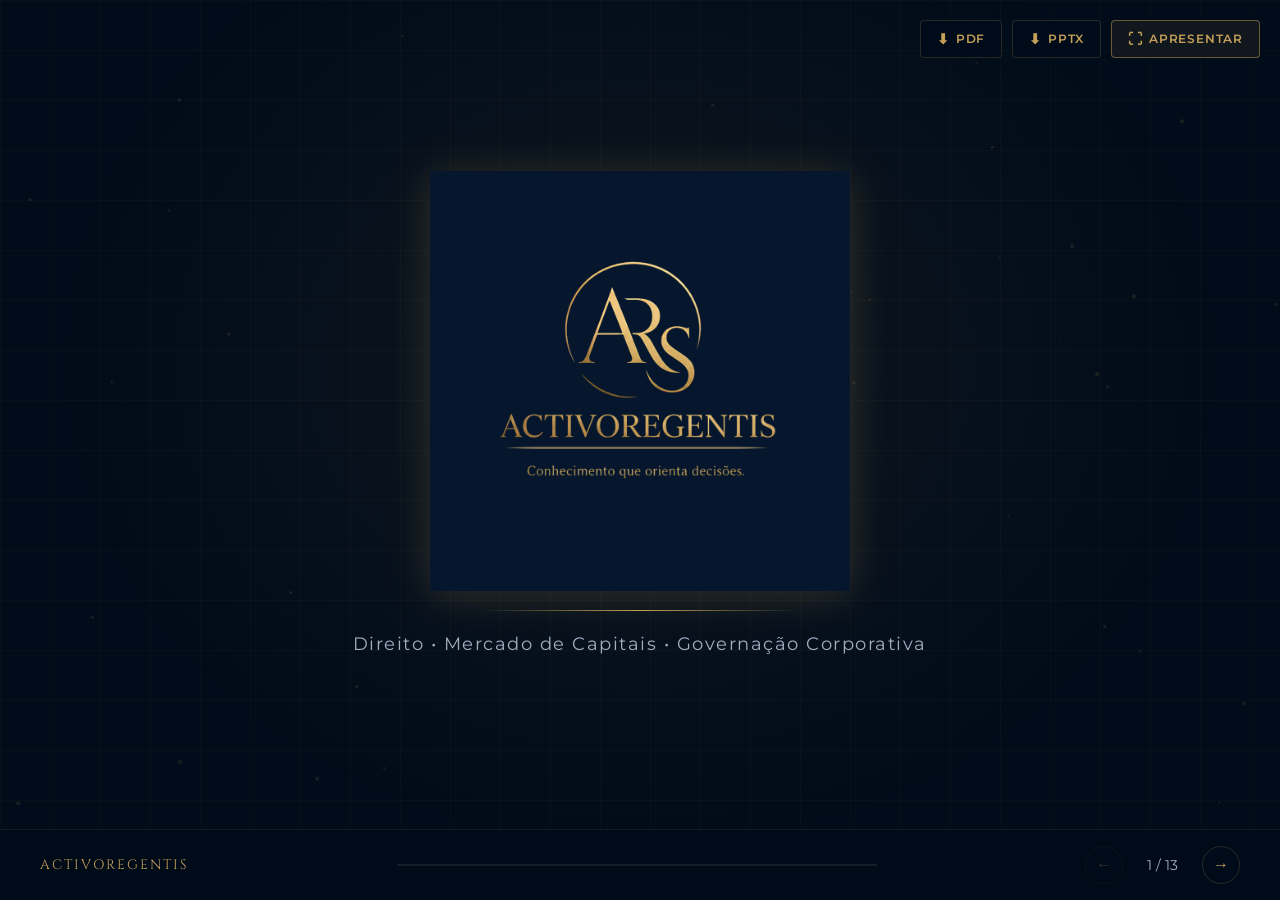
==== index.html @ 0b64f00a "Versao Premium Mobile-First" ====
<!DOCTYPE html>
<html lang="pt-PT">
<head>
    <meta charset="UTF-8">
    <meta name="viewport" content="width=device-width, initial-scale=1.0, maximum-scale=1.0">
    <meta name="description" content="ActivoRegentis - Conhecimento que Orienta Decisões. Apresentação institucional premium sobre Direito, Mercado de Capitais e Governação Corporativa.">
    <meta name="theme-color" content="#000c1a">
    <title>ActivoRegentis - Apresentação Executiva Premium</title>
    <link rel="stylesheet" href="styles.css">
    <script src="pptxgen.bundle.js"></script>
</head>
<body>

    <!-- Action Buttons Bar -->
    <div class="action-buttons-container" id="actionBar">
        <button class="btn-action" id="btnPDF" title="Descarregar PDF">
            <span class="btn-icon">⬇</span><span class="btn-label">PDF</span>
        </button>
        <button class="btn-action" id="btnPPTX" title="Descarregar PPTX">
            <span class="btn-icon">⬇</span><span class="btn-label">PPTX</span>
        </button>
        <button class="btn-action btn-primary" id="btnFullscreen" title="Apresentar em Ecrã Inteiro">
            <span class="btn-icon">⛶</span><span class="btn-label">Apresentar</span>
        </button>
    </div>

    <!-- Canvas Animated Background -->
    <canvas class="bg-canvas" id="bgCanvas"></canvas>
    <div class="bg-radial"></div>
    <div class="bg-grid"></div>

    <!-- Main Deck Container -->
    <div class="deck-container">

        <!-- ═══════════════════════════════════════ -->
        <!-- SLIDE 1: CAPA                           -->
        <!-- ═══════════════════════════════════════ -->
        <section class="slide slide-cover active" id="slide1" aria-label="Capa">
            <div class="cover-inner">
                <img src="logo.png" alt="ActivoRegentis — Logótipo oficial" class="brand-logo-img">
                <div class="cover-divider"></div>
                <p class="cover-tagline">Direito &bull; Mercado de Capitais &bull; Governação Corporativa</p>
            </div>
        </section>

        <!-- ═══════════════════════════════════════ -->
        <!-- SLIDE 2: A NOSSA ESSÊNCIA               -->
        <!-- ═══════════════════════════════════════ -->
        <section class="slide" id="slide2" aria-label="A Nossa Essência">
            <div class="slide-header">
                <h2 class="slide-title gold-gradient-text">A Nossa Essência</h2>
                <span class="slide-category">Institucional</span>
            </div>
            <div class="panel">
                <p class="panel-lead">
                    A <strong>ActivoRegentis</strong> é uma plataforma de produção e partilha de conhecimento especializada na interseção estratégica de três pilares fundamentais:
                </p>
                <div class="pilar-container">
                    <div class="card">
                        <div class="card-icon">⚖</div>
                        <h3>Direito</h3>
                        <p>O enquadramento legal que assegura a solidez e a legitimidade das operações.</p>
                    </div>
                    <div class="card">
                        <div class="card-icon">📈</div>
                        <h3>Mercado de Capitais</h3>
                        <p>O dinamismo financeiro, investimento e eficiência na alocação de recursos.</p>
                    </div>
                    <div class="card">
                        <div class="card-icon">🏛</div>
                        <h3>Governação Corporativa</h3>
                        <p>Os princípios éticos, a transparência e as melhores práticas de liderança.</p>
                    </div>
                </div>
                <p class="panel-footnote">
                    Produzimos conteúdos que ajudam profissionais e instituições a tomar decisões mais informadas, estratégicas e sustentáveis.
                </p>
            </div>
        </section>

        <!-- ═══════════════════════════════════════ -->
        <!-- SLIDE 3: O SIGNIFICADO DO NOME          -->
        <!-- ═══════════════════════════════════════ -->
        <section class="slide" id="slide3" aria-label="Significado do Nome">
            <div class="slide-header">
                <h2 class="slide-title gold-gradient-text">O Significado do Nome</h2>
                <span class="slide-category">Identidade</span>
            </div>
            <div class="panel">
                <div class="meaning-container">
                    <div class="meaning-col">
                        <h3>ACTIVO</h3>
                        <ul>
                            <li>Ativos e Investimentos</li>
                            <li>Capital produtivo</li>
                            <li>Participação ativa no mercado</li>
                            <li>Dinamismo dos mercados financeiros</li>
                        </ul>
                    </div>
                    <div class="meaning-sep">
                        <span class="meaning-plus">&amp;</span>
                    </div>
                    <div class="meaning-col">
                        <h3>REGENTIS</h3>
                        <p class="meaning-latin">Do latim &ldquo;Regens&rdquo;</p>
                        <ul>
                            <li>Orientar com rigor</li>
                            <li>Estruturar o futuro</li>
                            <li>Dar direção clara</li>
                            <li>Liderar com princípios</li>
                        </ul>
                    </div>
                </div>
                <blockquote class="meaning-footer">
                    &ldquo;ActivoRegentis representa a união perfeita entre a realidade dos mercados e a orientação estratégica baseada no conhecimento.&rdquo;
                </blockquote>
            </div>
        </section>

        <!-- ═══════════════════════════════════════ -->
        <!-- SLIDE 4: A NOSSA MISSÃO                 -->
        <!-- ═══════════════════════════════════════ -->
        <section class="slide" id="slide4" aria-label="A Nossa Missão">
            <div class="slide-header">
                <h2 class="slide-title gold-gradient-text">A Nossa Missão</h2>
                <span class="slide-category">Propósito</span>
            </div>
            <div class="panel panel-centered">
                <div class="highlight-quote">
                    &ldquo;Promover uma cultura de <span class="highlight-quote-span">rigor</span>, <span class="highlight-quote-span">integridade</span> e <span class="highlight-quote-span">excelência</span> na interseção entre o direito, o mercado de capitais e a governação corporativa, através da produção e partilha de conhecimento técnico que gera valor real para profissionais, instituições e para o sistema financeiro.&rdquo;
                </div>
            </div>
        </section>

        <!-- ═══════════════════════════════════════ -->
        <!-- SLIDE 5: A NOSSA VISÃO                  -->
        <!-- ═══════════════════════════════════════ -->
        <section class="slide" id="slide5" aria-label="A Nossa Visão">
            <div class="slide-header">
                <h2 class="slide-title gold-gradient-text">A Nossa Visão</h2>
                <span class="slide-category">Futuro</span>
            </div>
            <div class="panel">
                <p class="panel-lead">
                    Ser uma plataforma de referência, contribuindo ativamente para:
                </p>
                <div class="vision-grid">
                    <div class="vision-card">
                        <h3>Melhor qualidade das decisões</h3>
                        <p>Informação estruturada e análises profundas para mitigar riscos corporativos.</p>
                    </div>
                    <div class="vision-card">
                        <h3>Evolução regulatória</h3>
                        <p>Contribuir para o debate público e técnico sobre novas normas jurídicas e financeiras.</p>
                    </div>
                    <div class="vision-card">
                        <h3>Melhores práticas institucionais</h3>
                        <p>Elevar o nível ético e operacional da governação nos conselhos de administração.</p>
                    </div>
                    <div class="vision-card">
                        <h3>Fortalecimento do sistema financeiro</h3>
                        <p>Fomentar um ecossistema mais transparente, eficiente e atrativo para os investidores.</p>
                    </div>
                </div>
            </div>
        </section>

        <!-- ═══════════════════════════════════════ -->
        <!-- SLIDE 6: OS NOSSOS VALORES              -->
        <!-- ═══════════════════════════════════════ -->
        <section class="slide" id="slide6" aria-label="Os Nossos Valores">
            <div class="slide-header">
                <h2 class="slide-title gold-gradient-text">Os Nossos Valores</h2>
                <span class="slide-category">Princípios</span>
            </div>
            <div class="values-grid">
                <div class="value-item">
                    <div class="value-icon">§</div>
                    <h3>Rigor</h3>
                    <p>Profundidade técnica, base legal sólida e precisão conceptual em cada publicação.</p>
                </div>
                <div class="value-item">
                    <div class="value-icon">✔</div>
                    <h3>Integridade</h3>
                    <p>Transparência total, independência intelectual e compromisso ético inabalável.</p>
                </div>
                <div class="value-item">
                    <div class="value-icon">★</div>
                    <h3>Excelência</h3>
                    <p>Melhoria contínua, qualidade profissional de topo e referência técnica.</p>
                </div>
                <div class="value-item">
                    <div class="value-icon">➤</div>
                    <h3>Impacto</h3>
                    <p>Influenciar decisões estratégicas, melhorar práticas e fortalecer instituições.</p>
                </div>
            </div>
        </section>

        <!-- ═══════════════════════════════════════ -->
        <!-- SLIDE 7: ÁREAS DE ACTUAÇÃO              -->
        <!-- ═══════════════════════════════════════ -->
        <section class="slide" id="slide7" aria-label="Áreas de Actuação">
            <div class="slide-header">
                <h2 class="slide-title gold-gradient-text">Áreas de Actuação</h2>
                <span class="slide-category">Foco</span>
            </div>
            <div class="panel">
                <div class="list-grid">
                    <div class="list-item">Direito</div>
                    <div class="list-item">Mercado de Capitais</div>
                    <div class="list-item">Governação Corporativa</div>
                    <div class="list-item">Compliance</div>
                    <div class="list-item">Regulação Financeira</div>
                    <div class="list-item">Gestão de Risco</div>
                    <div class="list-item">Sustentabilidade Institucional</div>
                    <div class="list-item">Tomada de Decisão Estratégica</div>
                </div>
            </div>
        </section>

        <!-- ═══════════════════════════════════════ -->
        <!-- SLIDE 8: O QUE PRODUZIMOS               -->
        <!-- ═══════════════════════════════════════ -->
        <section class="slide" id="slide8" aria-label="O Que Produzimos">
            <div class="slide-header">
                <h2 class="slide-title gold-gradient-text">O Que Produzimos</h2>
                <span class="slide-category">Conteúdos</span>
            </div>
            <div class="panel">
                <div class="list-grid">
                    <div class="list-item">Artigos Técnicos</div>
                    <div class="list-item">Análises Jurídicas</div>
                    <div class="list-item">Insights de Mercado</div>
                    <div class="list-item">Conteúdo Educativo</div>
                    <div class="list-item">Opiniões Especializadas</div>
                    <div class="list-item">Comentários Regulatórios</div>
                    <div class="list-item">Tendências de Governação</div>
                    <div class="list-item">Estudos e Reflexões</div>
                </div>
            </div>
        </section>

        <!-- ═══════════════════════════════════════ -->
        <!-- SLIDE 9: PRESENÇA DIGITAL               -->
        <!-- ═══════════════════════════════════════ -->
        <section class="slide" id="slide9" aria-label="Presença Digital">
            <div class="slide-header">
                <h2 class="slide-title gold-gradient-text">Presença Digital</h2>
                <span class="slide-category">Canais</span>
            </div>
            <div class="panel">
                <p class="panel-lead">A ActivoRegentis posiciona-se como uma plataforma digital de referência no ecossistema lusófono.</p>
                <div class="channels-container">
                    <a href="https://www.facebook.com" target="_blank" rel="noopener" class="channel-card">
                        <span class="channel-icon">📣</span>
                        <span class="channel-name">Facebook</span>
                    </a>
                    <a href="https://www.instagram.com" target="_blank" rel="noopener" class="channel-card">
                        <span class="channel-icon">📷</span>
                        <span class="channel-name">Instagram</span>
                    </a>
                    <a href="https://www.linkedin.com" target="_blank" rel="noopener" class="channel-card">
                        <span class="channel-icon">💼</span>
                        <span class="channel-name">LinkedIn</span>
                    </a>
                </div>
                <div class="digital-footer">
                    Website Oficial: <a href="http://www.activoregentis.com" target="_blank" rel="noopener" class="link-gold">www.activoregentis.com</a>
                </div>
            </div>
        </section>

        <!-- ═══════════════════════════════════════ -->
        <!-- SLIDE 10: PÚBLICO-ALVO                  -->
        <!-- ═══════════════════════════════════════ -->
        <section class="slide" id="slide10" aria-label="Público-Alvo">
            <div class="slide-header">
                <h2 class="slide-title gold-gradient-text">Público-Alvo</h2>
                <span class="slide-category">Destinatários</span>
            </div>
            <div class="panel">
                <p class="panel-lead">Levamos conhecimento especializado para moldar o futuro profissional e institucional:</p>
                <div class="target-grid">
                    <div class="target-card">Profissionais do Direito</div>
                    <div class="target-card">Administradores</div>
                    <div class="target-card">Conselheiros de Administração</div>
                    <div class="target-card">Investidores</div>
                    <div class="target-card">Reguladores</div>
                    <div class="target-card">Instituições Financeiras</div>
                    <div class="target-card">Empresas</div>
                    <div class="target-card">Académicos</div>
                    <div class="target-card">Estudantes</div>
                    <div class="target-card">Mercado de Capitais</div>
                </div>
            </div>
        </section>

        <!-- ═══════════════════════════════════════ -->
        <!-- SLIDE 11: O NOSSO DIFERENCIAL           -->
        <!-- ═══════════════════════════════════════ -->
        <section class="slide" id="slide11" aria-label="O Nosso Diferencial">
            <div class="slide-header">
                <h2 class="slide-title gold-gradient-text">O Nosso Diferencial</h2>
                <span class="slide-category">Valor</span>
            </div>
            <div class="panel panel-centered">
                <p class="diferencial-intro">A ActivoRegentis não comunica apenas informação.</p>
                <div class="diferencial-statements">
                    <p>Transformamos <span class="gold-gradient-text">Conhecimento</span> em Orientação.</p>
                    <p>Análise em <span class="gold-gradient-text">Decisão</span>.</p>
                    <p>Experiência em <span class="gold-gradient-text">Valor</span>.</p>
                </div>
            </div>
        </section>

        <!-- ═══════════════════════════════════════ -->
        <!-- SLIDE 12: A ASSINATURA DO PROJECTO      -->
        <!-- ═══════════════════════════════════════ -->
        <section class="slide" id="slide12" aria-label="A Assinatura do Projecto">
            <div class="slide-header">
                <h2 class="slide-title gold-gradient-text">A Assinatura do Projecto</h2>
                <span class="slide-category">Visão</span>
            </div>
            <div class="panel">
                <div class="sig-container">
                    <div class="sig-text">
                        <p><strong>ActivoRegentis é mais do que uma marca corporativa.</strong></p>
                        <p>É a materialização de uma visão estratégica robusta, construída ao longo de décadas de experiência de excelência nos mercados e no meio jurídico.</p>
                        <p>Representa o ponto de fusão ideal onde o conhecimento e a responsabilidade criam impacto sustentável no mercado moderno.</p>
                    </div>
                    <div class="sig-keywords">
                        <div class="sig-keyword">Mercado</div>
                        <div class="sig-keyword">Direito</div>
                        <div class="sig-keyword">Governação</div>
                        <div class="sig-keyword">Conhecimento</div>
                        <div class="sig-keyword">Responsabilidade</div>
                        <div class="sig-keyword">Impacto</div>
                    </div>
                </div>
            </div>
        </section>

        <!-- ═══════════════════════════════════════ -->
        <!-- SLIDE 13: ENCERRAMENTO                  -->
        <!-- ═══════════════════════════════════════ -->
        <section class="slide slide-cover" id="slide13" aria-label="Encerramento">
            <div class="cover-inner">
                <img src="logo.png" alt="ActivoRegentis — Logótipo oficial" class="brand-logo-img">
                <div class="cover-divider"></div>
                <p class="cover-tagline" style="max-width: 520px;">
                    Contribuindo para decisões mais sólidas, instituições mais fortes e mercados mais sustentáveis.
                </p>
                <div class="cover-links">
                    <a href="http://www.activoregentis.com" target="_blank" rel="noopener" class="link-gold">www.activoregentis.com</a>
                    <span class="cover-sep">|</span>
                    <span>LinkedIn</span>
                    <span class="cover-sep">|</span>
                    <span>Facebook</span>
                    <span class="cover-sep">|</span>
                    <span>Instagram</span>
                </div>
            </div>
        </section>

    </div><!-- /.deck-container -->

    <!-- Navigation Footer -->
    <footer class="nav-footer">
        <div class="brand-mini">ACTIVOREGENTIS</div>
        <div class="progress-bar-container">
            <div class="progress-bar" id="progressBar"></div>
        </div>
        <div class="controls">
            <button class="btn-nav" id="prevBtn" aria-label="Slide anterior">&larr;</button>
            <span class="slide-counter"><span id="currentSlideNum">1</span> / <span id="totalSlidesNum">13</span></span>
            <button class="btn-nav" id="nextBtn" aria-label="Próximo slide">&rarr;</button>
        </div>
    </footer>

    <script src="app.js"></script>
</body>
</html>
---- styles.css ----
/* ============================================
   ACTIVOREGENTIS — Presentation Stylesheet
   Corporate Premium | Mobile-First Design
   ============================================ */

@import url('https://fonts.googleapis.com/css2?family=Cinzel:wght@400;500;700&family=Montserrat:wght@300;400;500;600&family=Playfair+Display:ital,wght@0,400;0,600;1,400&display=swap');

/* ── Custom Properties ─────────────────────── */
:root {
    --bg-primary:   #000c1a;
    --bg-secondary: #001229;
    --bg-card:      rgba(0, 28, 61, 0.45);

    --gold-light: #f3e5ab;
    --gold:       #c5a059;
    --gold-dark:  #aa7c11;

    --text-primary:   #ffffff;
    --text-secondary: #a0aec0;
    --text-muted:     #64748b;

    --border: rgba(197, 160, 89, 0.2);

    --font-serif: 'Cinzel', 'Playfair Display', serif;
    --font-sans:  'Montserrat', sans-serif;

    --slide-transition: 0.75s;
    --radius: 8px;
}

/* ── Reset ─────────────────────────────────── */
*, *::before, *::after {
    box-sizing: border-box;
    margin: 0;
    padding: 0;
}

html { scroll-behavior: smooth; }

body {
    background-color: var(--bg-primary);
    color: var(--text-primary);
    font-family: var(--font-sans);
    overflow: hidden;
    height: 100dvh;
    width: 100vw;
    display: flex;
    flex-direction: column;
    -webkit-font-smoothing: antialiased;
    user-select: none;
}

h1, h2, h3 { font-family: var(--font-serif); font-weight: 500; }

/* ── Background Layers ─────────────────────── */
.bg-canvas {
    position: fixed;
    inset: 0;
    z-index: 0;
    pointer-events: none;
    opacity: 0.35;
}

.bg-radial {
    position: fixed;
    inset: 0;
    background: radial-gradient(ellipse at 50% 40%, rgba(197,160,89,.08) 0%, transparent 65%);
    z-index: 1;
    pointer-events: none;
}

.bg-grid {
    position: fixed;
    inset: 0;
    background-image:
        linear-gradient(rgba(197,160,89,.03) 1px, transparent 1px),
        linear-gradient(90deg, rgba(197,160,89,.03) 1px, transparent 1px);
    background-size: 50px 50px;
    z-index: 0;
    pointer-events: none;
}

/* ── Action Buttons ────────────────────────── */
.action-buttons-container {
    position: fixed;
    top: 1.25rem;
    right: 1.25rem;
    display: flex;
    gap: 0.6rem;
    z-index: 1000;
}

.btn-action {
    display: flex;
    align-items: center;
    gap: 0.4rem;
    background: rgba(0, 12, 26, 0.88);
    border: 1px solid var(--border);
    color: var(--gold);
    padding: 0.55rem 1rem;
    border-radius: 4px;
    cursor: pointer;
    font-size: 0.78rem;
    font-family: var(--font-sans);
    font-weight: 600;
    letter-spacing: 0.8px;
    text-transform: uppercase;
    backdrop-filter: blur(8px);
    transition: all 0.3s ease;
    white-space: nowrap;
}

.btn-action:hover {
    background: var(--gold);
    color: var(--bg-primary);
    border-color: var(--gold);
    transform: translateY(-2px);
    box-shadow: 0 4px 12px rgba(197,160,89,.25);
}

.btn-action.btn-primary {
    border-color: rgba(197,160,89,.5);
    background: rgba(197,160,89,.08);
}

.btn-icon { font-style: normal; font-size: 0.9rem; }
.btn-label { font-size: 0.75rem; }

/* ── Deck Container ────────────────────────── */
.deck-container {
    position: relative;
    flex: 1;
    display: flex;
    justify-content: center;
    align-items: center;
    z-index: 10;
    overflow: hidden;
}

/* ── Slides ────────────────────────────────── */
.slide {
    position: absolute;
    width: 88%;
    max-width: 1160px;
    height: 80%;
    display: flex;
    flex-direction: column;
    justify-content: flex-start;
    overflow-y: auto;
    overflow-x: hidden;
    padding: 1.5rem 0.25rem;

    opacity: 0;
    visibility: hidden;
    transform: scale(0.96) translateY(18px);
    transition:
        opacity       var(--slide-transition) cubic-bezier(0.25, 1, 0.5, 1),
        transform     var(--slide-transition) cubic-bezier(0.25, 1, 0.5, 1),
        visibility    var(--slide-transition);
    z-index: 1;

    scrollbar-width: thin;
    scrollbar-color: rgba(197,160,89,.25) transparent;
}

.slide::-webkit-scrollbar { width: 3px; }
.slide::-webkit-scrollbar-thumb { background: rgba(197,160,89,.3); border-radius: 2px; }

.slide.active {
    opacity: 1;
    visibility: visible;
    transform: scale(1) translateY(0);
    z-index: 2;
}

.slide.prev {
    transform: scale(0.96) translateY(-18px);
    opacity: 0;
}

/* Cover slides */
.slide.slide-cover {
    justify-content: center;
    align-items: center;
    overflow: hidden;
}

/* ── Gold Gradient Text ────────────────────── */
.gold-gradient-text {
    background: linear-gradient(135deg, var(--gold-light) 0%, var(--gold) 50%, var(--gold-dark) 100%);
    -webkit-background-clip: text;
    -webkit-text-fill-color: transparent;
    background-clip: text;
    display: inline-block;
}

.link-gold {
    color: var(--gold-light);
    text-decoration: none;
    font-weight: 600;
    transition: color 0.3s;
}
.link-gold:hover { color: var(--gold); }

/* ── Cover Slide ───────────────────────────── */
.cover-inner {
    display: flex;
    flex-direction: column;
    align-items: center;
    text-align: center;
    gap: 1.2rem;
    padding: 1rem;
}

.brand-logo-img {
    max-width: clamp(220px, 40vw, 420px);
    height: auto;
    filter: drop-shadow(0 4px 20px rgba(197,160,89,.22));
    animation: logoGlow 5s ease-in-out infinite alternate;
}

@keyframes logoGlow {
    from { filter: drop-shadow(0 4px 14px rgba(197,160,89,.18)); }
    to   { filter: drop-shadow(0 4px 32px rgba(197,160,89,.48)); }
}

.cover-divider {
    width: clamp(180px, 35vw, 320px);
    height: 1px;
    background: radial-gradient(circle, var(--gold) 0%, transparent 100%);
}

.cover-tagline {
    font-size: clamp(0.85rem, 2vw, 1.1rem);
    letter-spacing: 1.5px;
    color: var(--text-secondary);
    font-family: var(--font-sans);
    max-width: 600px;
    line-height: 1.6;
}

.cover-links {
    display: flex;
    flex-wrap: wrap;
    justify-content: center;
    gap: 0.5rem;
    font-size: 0.88rem;
    color: var(--text-muted);
    margin-top: 0.5rem;
}

.cover-sep { color: var(--border); }

/* ── Slide Header ──────────────────────────── */
.slide-header {
    display: flex;
    justify-content: space-between;
    align-items: flex-end;
    border-bottom: 1px solid var(--border);
    padding-bottom: 0.75rem;
    margin-bottom: 1.8rem;
    flex-shrink: 0;
}

.slide-title {
    font-size: clamp(1.5rem, 3.5vw, 2.2rem);
    letter-spacing: 2px;
    line-height: 1.2;
}

.slide-category {
    font-size: 0.75rem;
    text-transform: uppercase;
    letter-spacing: 2px;
    color: var(--gold);
    font-weight: 600;
    white-space: nowrap;
    margin-left: 1rem;
}

/* ── Glassmorphism Panel ───────────────────── */
.panel {
    background: var(--bg-card);
    border: 1px solid var(--border);
    border-radius: var(--radius);
    padding: clamp(1.5rem, 3vw, 2.8rem);
    backdrop-filter: blur(12px);
    box-shadow: 0 16px 40px rgba(0,0,0,.45);
    position: relative;
    overflow: hidden;
}

.panel-centered {
    display: flex;
    flex-direction: column;
    align-items: center;
    justify-content: center;
    min-height: 280px;
    text-align: center;
}

.panel::before {
    content: '';
    position: absolute;
    inset: 0;
    background: linear-gradient(135deg, rgba(197,160,89,.04) 0%, transparent 60%);
    pointer-events: none;
}

.panel-lead {
    font-size: clamp(1rem, 2.2vw, 1.2rem);
    line-height: 1.75;
    text-align: center;
    color: var(--text-primary);
    margin-bottom: 1.8rem;
}

.panel-footnote {
    font-size: clamp(0.9rem, 1.8vw, 1.05rem);
    text-align: center;
    margin-top: 1.8rem;
    color: var(--text-secondary);
    font-style: italic;
}

/* ── Pilar Cards (Slide 2) ─────────────────── */
.pilar-container {
    display: grid;
    grid-template-columns: repeat(auto-fit, minmax(240px, 1fr));
    gap: 1.4rem;
}

.card {
    background: rgba(0, 18, 41, 0.65);
    border: 1px solid var(--border);
    border-radius: 6px;
    padding: 2rem 1.5rem;
    text-align: center;
    transition: all 0.45s ease;
    opacity: 0;
    transform: translateY(28px);
}

.slide.active .card              { opacity: 1; transform: translateY(0); }
.slide.active .card:nth-child(1) { transition-delay: 0.15s; }
.slide.active .card:nth-child(2) { transition-delay: 0.30s; }
.slide.active .card:nth-child(3) { transition-delay: 0.45s; }
.slide.active .card:nth-child(4) { transition-delay: 0.60s; }

.card:hover {
    transform: translateY(-5px) !important;
    box-shadow: 0 12px 24px rgba(197,160,89,.14);
    border-color: var(--gold);
}

.card-icon {
    font-size: 2rem;
    margin-bottom: 1rem;
    display: block;
}

.card h3 {
    font-size: clamp(1.1rem, 2vw, 1.4rem);
    margin-bottom: 0.8rem;
    color: var(--gold-light);
}

.card p {
    color: var(--text-secondary);
    font-size: 0.93rem;
    line-height: 1.6;
}

/* ── Vision Grid (Slide 5) ─────────────────── */
.vision-grid {
    display: grid;
    grid-template-columns: repeat(auto-fit, minmax(240px, 1fr));
    gap: 1.2rem;
    margin-top: 1rem;
}

.vision-card {
    background: rgba(0, 18, 41, 0.55);
    border: 1px solid var(--border);
    border-left: 3px solid var(--gold);
    border-radius: 0 6px 6px 0;
    padding: 1.4rem 1.2rem;
    transition: all 0.35s ease;
}

.vision-card:hover {
    background: rgba(197,160,89,.07);
    transform: translateX(4px);
}

.vision-card h3 {
    font-size: clamp(0.95rem, 1.8vw, 1.1rem);
    color: var(--gold);
    margin-bottom: 0.6rem;
}

.vision-card p {
    font-size: 0.9rem;
    color: var(--text-secondary);
    line-height: 1.55;
}

/* ── Values Grid (Slide 6) ─────────────────── */
.values-grid {
    display: grid;
    grid-template-columns: repeat(auto-fit, minmax(200px, 1fr));
    gap: 1.4rem;
    /* No panel wrapper — add the styling here */
    background: var(--bg-card);
    border: 1px solid var(--border);
    border-radius: var(--radius);
    padding: clamp(1.5rem, 3vw, 2.5rem);
    backdrop-filter: blur(12px);
}

.value-item {
    background: rgba(0, 18, 41, 0.6);
    border: 1px solid var(--border);
    border-radius: 6px;
    padding: 1.8rem 1.2rem;
    text-align: center;
    transition: transform 0.4s ease, border-color 0.4s ease, box-shadow 0.4s ease;
}

.value-item:hover {
    border-color: var(--gold);
    transform: translateY(-5px);
    box-shadow: 0 10px 22px rgba(197,160,89,.12);
}

.value-icon {
    font-size: 2.2rem;
    color: var(--gold);
    margin-bottom: 1.2rem;
    display: block;
}

.value-item h3 {
    color: var(--gold-light);
    margin-bottom: 0.75rem;
    font-size: clamp(1.1rem, 2vw, 1.3rem);
    letter-spacing: 1px;
}

.value-item p {
    font-size: 0.88rem;
    color: var(--text-secondary);
    line-height: 1.55;
}

/* ── List Grid (Slides 7 & 8) ──────────────── */
.list-grid {
    display: grid;
    grid-template-columns: repeat(auto-fit, minmax(190px, 1fr));
    gap: 1rem;
}

.list-item {
    background: rgba(0, 18, 41, 0.5);
    border-left: 3px solid var(--gold);
    padding: 1.1rem 1.2rem;
    font-size: clamp(0.88rem, 1.8vw, 1rem);
    font-weight: 500;
    color: var(--text-primary);
    border-radius: 0 6px 6px 0;
    transition: all 0.3s ease;
}

.list-item:hover {
    background: rgba(197,160,89,.1);
    transform: translateX(5px);
}

/* ── Digital Channels (Slide 9) ────────────── */
.channels-container {
    display: flex;
    justify-content: center;
    flex-wrap: wrap;
    gap: 1.5rem;
    margin: 1.5rem 0;
}

.channel-card {
    display: flex;
    flex-direction: column;
    align-items: center;
    text-decoration: none;
    color: var(--text-primary);
    padding: 1.8rem 2rem;
    background: rgba(0, 18, 41, 0.55);
    border: 1px solid var(--border);
    border-radius: var(--radius);
    min-width: 140px;
    transition: all 0.38s ease;
}

.channel-card:hover {
    border-color: var(--gold);
    transform: translateY(-8px);
    box-shadow: 0 12px 24px rgba(197,160,89,.12);
}

.channel-icon {
    font-size: 2.6rem;
    margin-bottom: 0.9rem;
    display: block;
}

.channel-name {
    font-weight: 600;
    letter-spacing: 1px;
    font-size: 0.9rem;
    color: var(--gold-light);
}

.digital-footer {
    text-align: center;
    margin-top: 1.8rem;
    font-size: 1rem;
    color: var(--text-secondary);
}

/* ── Target Grid (Slide 10) ────────────────── */
.target-grid {
    display: grid;
    grid-template-columns: repeat(auto-fit, minmax(155px, 1fr));
    gap: 1rem;
    margin-top: 1rem;
}

.target-card {
    background: rgba(0, 18, 41, 0.5);
    border: 1px solid var(--border);
    padding: 1.1rem 0.8rem;
    text-align: center;
    font-weight: 500;
    border-radius: 6px;
    font-size: clamp(0.8rem, 1.8vw, 0.95rem);
    display: flex;
    align-items: center;
    justify-content: center;
    min-height: 70px;
    transition: all 0.3s ease;
    line-height: 1.3;
}

.target-card:hover {
    background: rgba(197,160,89,.08);
    border-color: var(--gold);
    transform: scale(1.03);
}

/* ── Diferencial (Slide 11) ────────────────── */
.diferencial-intro {
    font-size: clamp(1rem, 2.5vw, 1.4rem);
    color: var(--text-secondary);
    margin-bottom: 2rem;
}

.diferencial-statements {
    display: flex;
    flex-direction: column;
    gap: 1rem;
}

.diferencial-statements p {
    font-family: var(--font-serif);
    font-size: clamp(1.3rem, 3.5vw, 2.4rem);
    font-weight: 500;
    color: #fff;
    line-height: 1.3;
}

/* ── Meaning Columns (Slide 3) ─────────────── */
.meaning-container {
    display: grid;
    grid-template-columns: 1fr auto 1fr;
    align-items: center;
    gap: 1.5rem;
}

.meaning-col {
    padding: 1.8rem;
    background: rgba(0, 18, 41, 0.45);
    border: 1px solid var(--border);
    border-radius: 6px;
    height: 100%;
}

.meaning-col h3 {
    font-size: clamp(1.4rem, 2.5vw, 2rem);
    color: var(--gold-light);
    margin-bottom: 1.2rem;
    border-bottom: 1px solid var(--border);
    padding-bottom: 0.5rem;
}

.meaning-latin {
    font-size: 0.8rem;
    color: var(--gold);
    text-transform: uppercase;
    letter-spacing: 1px;
    font-family: var(--font-serif);
    margin-bottom: 0.8rem;
}

.meaning-col ul { list-style: none; }

.meaning-col ul li {
    margin-bottom: 0.8rem;
    font-size: 0.95rem;
    color: var(--text-secondary);
    padding-left: 1.4rem;
    position: relative;
    line-height: 1.5;
}

.meaning-col ul li::before {
    content: '•';
    color: var(--gold);
    position: absolute;
    left: 0;
    font-size: 1.1rem;
}

.meaning-sep {
    display: flex;
    align-items: center;
    justify-content: center;
}

.meaning-plus {
    font-family: var(--font-serif);
    font-size: 2.5rem;
    color: var(--gold);
    line-height: 1;
}

.meaning-footer {
    text-align: center;
    margin-top: 1.8rem;
    font-size: clamp(0.88rem, 1.8vw, 1.1rem);
    font-style: italic;
    color: var(--text-primary);
    border: none;
    padding: 0;
}

/* ── Highlight Quote (Slides 4) ────────────── */
.highlight-quote {
    font-family: var(--font-serif);
    font-size: clamp(1.1rem, 2.8vw, 2rem);
    line-height: 1.65;
    text-align: center;
    color: #ffffff;
    max-width: 920px;
    font-weight: 300;
}

.highlight-quote-span {
    color: var(--gold-light);
    border-bottom: 1px solid rgba(197,160,89,.4);
    padding-bottom: 2px;
}

/* ── Signature Slide (Slide 12) ────────────── */
.sig-container {
    display: grid;
    grid-template-columns: 1.2fr 1fr;
    gap: 2.5rem;
    align-items: center;
}

.sig-text {
    font-size: clamp(0.95rem, 2vw, 1.1rem);
    line-height: 1.8;
    color: var(--text-secondary);
}

.sig-text p { margin-bottom: 1.2rem; }
.sig-text strong { color: var(--text-primary); }

.sig-keywords {
    display: grid;
    grid-template-columns: repeat(2, 1fr);
    gap: 0.9rem;
}

.sig-keyword {
    background: rgba(197,160,89,.05);
    border: 1px dashed var(--border);
    padding: 0.9rem;
    border-radius: 4px;
    text-align: center;
    font-family: var(--font-serif);
    color: var(--gold-light);
    font-size: clamp(0.9rem, 1.8vw, 1.05rem);
    transition: background 0.3s, border-color 0.3s;
}

.sig-keyword:hover {
    background: rgba(197,160,89,.1);
    border-color: var(--gold);
}

/* ── Navigation Footer ─────────────────────── */
.nav-footer {
    display: flex;
    justify-content: space-between;
    align-items: center;
    padding: 1rem 2.5rem;
    background: rgba(0, 12, 26, 0.88);
    border-top: 1px solid rgba(197,160,89,.1);
    backdrop-filter: blur(12px);
    z-index: 100;
    flex-shrink: 0;
}

.brand-mini {
    font-family: var(--font-serif);
    font-size: 0.85rem;
    letter-spacing: 2px;
    color: var(--gold);
}

.progress-bar-container {
    flex-grow: 1;
    max-width: 480px;
    height: 2px;
    background: rgba(255,255,255,.08);
    margin: 0 1.5rem;
    border-radius: 1px;
    position: relative;
}

.progress-bar {
    position: absolute;
    top: 0; left: 0;
    height: 100%;
    width: 0%;
    background: linear-gradient(90deg, var(--gold) 0%, var(--gold-light) 100%);
    transition: width 0.5s cubic-bezier(0.25, 1, 0.5, 1);
    box-shadow: 0 0 8px rgba(197,160,89,.5);
    border-radius: 1px;
}

.controls {
    display: flex;
    gap: 0.75rem;
    align-items: center;
}

.btn-nav {
    background: transparent;
    border: 1px solid var(--border);
    color: var(--gold);
    width: 38px;
    height: 38px;
    border-radius: 50%;
    cursor: pointer;
    display: flex;
    align-items: center;
    justify-content: center;
    transition: all 0.3s ease;
    font-size: 1rem;
    outline: none;
}

.btn-nav:hover:not(:disabled) {
    background: rgba(197,160,89,.1);
    border-color: var(--gold);
    transform: scale(1.08);
}

.btn-nav:disabled { opacity: 0.25; cursor: not-allowed; }

.slide-counter {
    color: var(--text-secondary);
    font-size: 0.85rem;
    min-width: 55px;
    text-align: center;
}

/* ── Print (PDF export) ────────────────────── */
@media print {
    @page { size: A4 landscape; margin: 0; }

    html, body {
        width: 297mm; height: 210mm;
        overflow: visible !important;
        background-color: #000c1a !important;
        -webkit-print-color-adjust: exact;
        print-color-adjust: exact;
    }

    .bg-canvas, .bg-radial, .bg-grid,
    .action-buttons-container, .nav-footer { display: none !important; }

    .deck-container {
        display: block !important;
        width: 100% !important; height: auto !important;
    }

    .slide {
        position: relative !important;
        display: flex !important;
        opacity: 1 !important;
        visibility: visible !important;
        transform: none !important;
        page-break-after: always !important;
        break-after: page !important;
        width: 297mm !important;
        height: 210mm !important;
        max-width: none !important;
        padding: 14mm !important;
        overflow: hidden !important;
    }

    .panel, .values-grid {
        background: rgba(0, 28, 61, 0.9) !important;
        border: 1px solid rgba(197,160,89,.4) !important;
        box-shadow: none !important;
        backdrop-filter: none !important;
    }

    .card, .value-item, .vision-card, .meaning-col,
    .list-item, .channel-card, .target-card, .sig-keyword {
        opacity: 1 !important;
        transform: none !important;
    }
}

/* ============================================
   RESPONSIVE — Tablet (≤1024px)
   ============================================ */
@media screen and (max-width: 1024px) {
    .slide            { width: 93%; height: 86%; }
    .panel            { padding: 1.8rem 1.4rem; }
    .values-grid      { padding: 1.8rem 1.4rem; }
    .sig-container    { grid-template-columns: 1fr; gap: 1.8rem; }
    .meaning-container{ grid-template-columns: 1fr; gap: 1rem; }
    .meaning-sep      { display: none; }
}

/* ============================================
   RESPONSIVE — Mobile (≤768px)
   Strategy:
   • Top action-bar: fixed, 48px tall
   • Bottom nav-footer: fixed, 60px tall
   • body / html: full height, no overflow
   • deck-container: fills space between bars
   • active slide: absolute fill of deck-container,
     scrollable internally when content overflows
   ============================================ */

/* CSS variables for bar heights (used for padding) */
:root {
    --bar-top:    48px;
    --bar-bottom: 60px;
}

@media screen and (max-width: 768px) {

    /* ── Base layout ───────────────────────── */
    html, body {
        height: 100%;
        width: 100%;
        overflow: hidden; /* prevent page scroll — slide scrolls internally */
    }

    body {
        display: flex;
        flex-direction: column;
    }

    /* ── Fixed top action bar ───────────────── */
    .action-buttons-container {
        position: fixed;
        top: 0; left: 0; right: 0;
        height: var(--bar-top);
        width: 100%;
        display: flex;
        align-items: center;
        justify-content: center;
        gap: 0.5rem;
        padding: 0 0.75rem;
        background: rgba(0, 8, 18, 0.97);
        border-bottom: 1px solid var(--border);
        backdrop-filter: blur(12px);
        z-index: 2000;
        border-radius: 0;
    }

    .btn-action {
        flex: 1;
        max-width: 115px;
        justify-content: center;
        padding: 0.45rem 0.4rem;
        font-size: 0.72rem;
    }
    .btn-label { font-size: 0.68rem; }
    .btn-icon  { font-size: 0.82rem; }

    /* ── Fixed bottom nav-footer ────────────── */
    .nav-footer {
        position: fixed;
        bottom: 0; left: 0; right: 0;
        height: var(--bar-bottom);
        width: 100%;
        display: flex;
        align-items: center;
        justify-content: space-between;
        padding: 0 1rem;
        background: rgba(0, 8, 18, 0.97);
        border-top: 1px solid var(--border);
        backdrop-filter: blur(12px);
        z-index: 2000;
    }

    .brand-mini { display: none; }
    .progress-bar-container { margin: 0 0.6rem 0 0; }
    .btn-nav    { width: 38px; height: 38px; font-size: 1rem; }

    /* ── Deck container between the two bars ── */
    .deck-container {
        position: fixed;
        top: var(--bar-top);
        left: 0;
        right: 0;
        bottom: var(--bar-bottom);
        height: auto;              /* height = bottom – top, managed by top/bottom */
        display: block;            /* single-slot, slides fill it */
        overflow: hidden;
        z-index: 10;
        padding: 0;
    }

    /* ── Slides ─────────────────────────────── */
    .slide {
        position: absolute;
        inset: 0;                  /* fill the deck-container */
        width: 100%;
        height: 100%;
        max-width: none;
        display: none;
        flex-direction: column;
        justify-content: flex-start;
        overflow-y: auto;
        overflow-x: hidden;
        padding: 1.1rem 1rem 1rem;
        opacity: 0;
        visibility: hidden;
        transform: none;
        transition: opacity 0.35s ease;

        /* thin gold scrollbar */
        scrollbar-width: thin;
        scrollbar-color: rgba(197,160,89,.3) transparent;
    }

    .slide::-webkit-scrollbar       { width: 3px; }
    .slide::-webkit-scrollbar-thumb { background: rgba(197,160,89,.3); border-radius: 2px; }

    .slide.active {
        display: flex;
        opacity: 1;
        visibility: visible;
    }

    /* Cover slides center their content */
    .slide.slide-cover {
        justify-content: center;
        align-items: center;
        overflow: hidden;
        padding: 1rem;
    }

    /* ── Slide header ────────────────────────── */
    .slide-header {
        flex-direction: column;
        align-items: flex-start;
        gap: 0.2rem;
        margin-bottom: 1rem;
        padding-bottom: 0.6rem;
        flex-shrink: 0;
    }

    .slide-title    { font-size: 1.45rem; letter-spacing: 1px; }
    .slide-category { margin-left: 0; font-size: 0.7rem; }

    /* ── Panels ──────────────────────────────── */
    .panel, .values-grid {
        padding: 1rem;
        border-radius: 6px;
    }

    .panel-centered { min-height: 0; }
    .panel-lead     { font-size: 0.92rem; margin-bottom: 1rem; }
    .panel-footnote { font-size: 0.85rem; margin-top: 1rem; }

    /* ── Cover ───────────────────────────────── */
    .cover-inner      { gap: 0.9rem; }
    .brand-logo-img   { max-width: 72vw; }
    .cover-divider    { width: 55vw; }
    .cover-tagline    { font-size: 0.82rem; letter-spacing: 0.8px; }
    .cover-links      { font-size: 0.75rem; gap: 0.35rem; }

    /* ── All grids collapse ──────────────────── */
    .pilar-container    { grid-template-columns: 1fr; gap: 0.75rem; }
    .vision-grid        { grid-template-columns: 1fr; gap: 0.75rem; margin-top: 0.5rem; }
    .values-grid        { grid-template-columns: repeat(2, 1fr); gap: 0.75rem; }
    .list-grid          { grid-template-columns: repeat(2, 1fr); gap: 0.6rem; }
    .target-grid        { grid-template-columns: repeat(2, 1fr); gap: 0.6rem; margin-top: 0.5rem; }
    .channels-container { gap: 0.75rem; margin: 1rem 0; }
    .sig-container      { grid-template-columns: 1fr; gap: 1.2rem; }
    .meaning-container  { grid-template-columns: 1fr; gap: 0.75rem; }
    .meaning-sep        { display: none; }
    .sig-keywords       { grid-template-columns: repeat(3, 1fr); gap: 0.6rem; }

    /* ── Cards ───────────────────────────────── */
    .card         { padding: 1.1rem 0.9rem; }
    .card-icon    { font-size: 1.5rem; margin-bottom: 0.6rem; }
    .card h3      { font-size: 1rem; margin-bottom: 0.4rem; }
    .card p       { font-size: 0.82rem; }

    .vision-card  { padding: 0.9rem 1rem; }
    .vision-card h3 { font-size: 0.9rem; }
    .vision-card p  { font-size: 0.8rem; }

    .value-item   { padding: 1rem 0.7rem; }
    .value-icon   { font-size: 1.7rem; margin-bottom: 0.7rem; }
    .value-item h3{ font-size: 0.95rem; margin-bottom: 0.4rem; }
    .value-item p { font-size: 0.78rem; }

    .list-item    { padding: 0.75rem 0.8rem; font-size: 0.82rem; }

    .channel-card { min-width: 90px; flex: 1; padding: 1.1rem 0.7rem; }
    .channel-icon { font-size: 2rem; margin-bottom: 0.6rem; }
    .channel-name { font-size: 0.8rem; }
    .digital-footer { font-size: 0.85rem; margin-top: 1rem; }

    .target-card  { padding: 0.7rem 0.5rem; min-height: 55px; font-size: 0.78rem; }

    .sig-text     { font-size: 0.88rem; line-height: 1.65; }
    .sig-text p   { margin-bottom: 0.8rem; }
    .sig-keyword  { padding: 0.65rem 0.4rem; font-size: 0.82rem; }

    /* ── Diferencial (Slide 11) ──────────────── */
    .diferencial-intro      { font-size: 0.95rem; margin-bottom: 1.2rem; }
    .diferencial-statements { gap: 0.7rem; }
    .diferencial-statements p { font-size: 1.2rem; }

    /* ── Meaning (Slide 3) ───────────────────── */
    .meaning-col    { padding: 1rem; }
    .meaning-col h3 { font-size: 1.2rem; margin-bottom: 0.8rem; }
    .meaning-col ul li { font-size: 0.85rem; margin-bottom: 0.5rem; }
    .meaning-footer { font-size: 0.82rem; margin-top: 1rem; }

    /* ── Highlight quote ─────────────────────── */
    .highlight-quote { font-size: 1rem; line-height: 1.6; }

    /* ── Suppress desktop hover transforms ───── */
    .card:hover, .vision-card:hover,
    .value-item:hover, .list-item:hover,
    .target-card:hover, .channel-card:hover,
    .sig-keyword:hover {
        transform: none;
    }
}

/* ============================================
   Ultra-small phones (≤400px)
   ============================================ */
@media screen and (max-width: 400px) {
    .values-grid    { grid-template-columns: 1fr; }
    .list-grid      { grid-template-columns: 1fr; }
    .sig-keywords   { grid-template-columns: repeat(2, 1fr); }
    .slide-title    { font-size: 1.25rem; }
    .panel, .values-grid { padding: 0.85rem; }
    .diferencial-statements p { font-size: 1.05rem; }
}
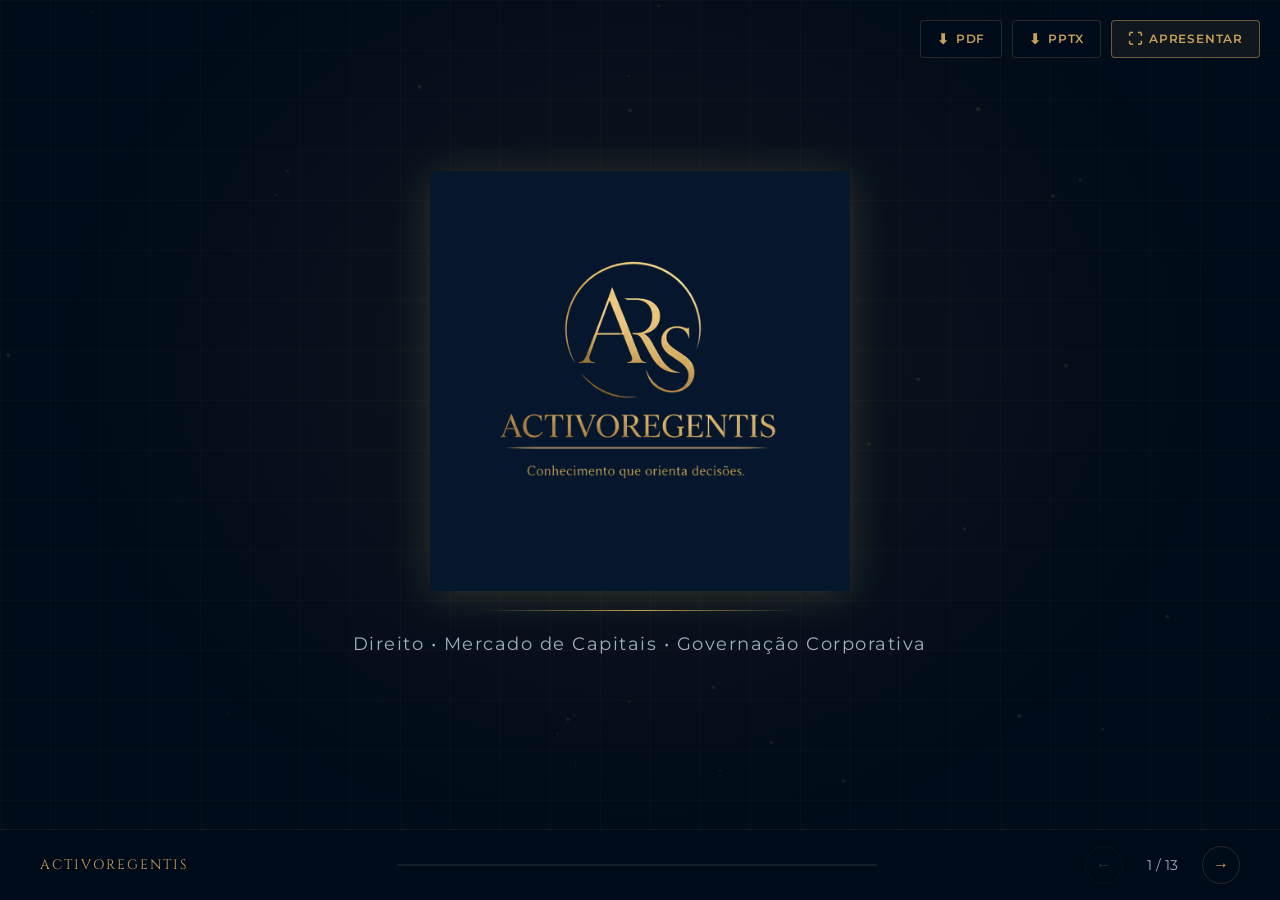
==== commit 9b1ee05a: "Update texts from revised PPTX" ====
--- a/index.html
+++ b/index.html
@@ -53,7 +53,7 @@
             </div>
             <div class="panel">
                 <p class="panel-lead">
-                    A <strong>ActivoRegentis</strong> é uma plataforma de produção e partilha de conhecimento especializada na interseção estratégica de três pilares fundamentais:
+                    A <strong>ActivoRegentis</strong> é especializada na interseção de três pilares fundamentais:
                 </p>
                 <div class="pilar-container">
                     <div class="card">
@@ -90,10 +90,10 @@
                 <div class="meaning-container">
                     <div class="meaning-col">
                         <h3>ACTIVO</h3>
+                        <p class="meaning-latin">Do universo financeiro</p>
                         <ul>
-                            <li>Ativos e Investimentos</li>
-                            <li>Capital produtivo</li>
-                            <li>Participação ativa no mercado</li>
+                            <li>Activos, investimentos, capital</li>
+                            <li>Participação activa no mercado</li>
                             <li>Dinamismo dos mercados financeiros</li>
                         </ul>
                     </div>
@@ -104,15 +104,14 @@
                         <h3>REGENTIS</h3>
                         <p class="meaning-latin">Do latim &ldquo;Regens&rdquo;</p>
                         <ul>
-                            <li>Orientar com rigor</li>
-                            <li>Estruturar o futuro</li>
-                            <li>Dar direção clara</li>
-                            <li>Liderar com princípios</li>
+                            <li>Aquele que orienta</li>
+                            <li>Aquele que dirige com base em princípios</li>
+                            <li>Aquele que estrutura e dá direcção</li>
                         </ul>
                     </div>
                 </div>
                 <blockquote class="meaning-footer">
-                    &ldquo;ActivoRegentis representa a união perfeita entre a realidade dos mercados e a orientação estratégica baseada no conhecimento.&rdquo;
+                    &ldquo;<strong>ActivoRegentis</strong> é uma plataforma de partilha de conhecimento sobre o Direito, o mercado de capitais e a governação corporativa, orientada para profissionais e instituições que procuram excelência, clareza e impacto na tomada de decisões.&rdquo;
                 </blockquote>
             </div>
         </section>
@@ -127,7 +126,7 @@
             </div>
             <div class="panel panel-centered">
                 <div class="highlight-quote">
-                    &ldquo;Promover uma cultura de <span class="highlight-quote-span">rigor</span>, <span class="highlight-quote-span">integridade</span> e <span class="highlight-quote-span">excelência</span> na interseção entre o direito, o mercado de capitais e a governação corporativa, através da produção e partilha de conhecimento técnico que gera valor real para profissionais, instituições e para o sistema financeiro.&rdquo;
+                    &ldquo;Promover uma cultura de <span class="highlight-quote-span">rigor</span>, <span class="highlight-quote-span">integridade</span> e <span class="highlight-quote-span">excelência</span>, através da produção e partilha de conhecimento técnico que gere valor real para profissionais, instituições e sistema financeiro.&rdquo;
                 </div>
             </div>
         </section>
@@ -140,27 +139,9 @@
                 <h2 class="slide-title gold-gradient-text">A Nossa Visão</h2>
                 <span class="slide-category">Futuro</span>
             </div>
-            <div class="panel">
-                <p class="panel-lead">
-                    Ser uma plataforma de referência, contribuindo ativamente para:
-                </p>
-                <div class="vision-grid">
-                    <div class="vision-card">
-                        <h3>Melhor qualidade das decisões</h3>
-                        <p>Informação estruturada e análises profundas para mitigar riscos corporativos.</p>
-                    </div>
-                    <div class="vision-card">
-                        <h3>Evolução regulatória</h3>
-                        <p>Contribuir para o debate público e técnico sobre novas normas jurídicas e financeiras.</p>
-                    </div>
-                    <div class="vision-card">
-                        <h3>Melhores práticas institucionais</h3>
-                        <p>Elevar o nível ético e operacional da governação nos conselhos de administração.</p>
-                    </div>
-                    <div class="vision-card">
-                        <h3>Fortalecimento do sistema financeiro</h3>
-                        <p>Fomentar um ecossistema mais transparente, eficiente e atrativo para os investidores.</p>
-                    </div>
+            <div class="panel panel-centered">
+                <div class="highlight-quote">
+                    &ldquo;Ser uma plataforma de referência na produção de conhecimento sobre direito, mercado de capitais e governação corporativa, contribuindo para a qualidade das decisões, a evolução regulatória e a consolidação de melhores práticas institucionais.&rdquo;
                 </div>
             </div>
         </section>
@@ -177,22 +158,22 @@
                 <div class="value-item">
                     <div class="value-icon">§</div>
                     <h3>Rigor</h3>
-                    <p>Profundidade técnica, base legal sólida e precisão conceptual em cada publicação.</p>
+                    <p>Tratamos cada tema com profundidade técnica, base legal sólida e precisão conceptual.</p>
                 </div>
                 <div class="value-item">
                     <div class="value-icon">✔</div>
                     <h3>Integridade</h3>
-                    <p>Transparência total, independência intelectual e compromisso ético inabalável.</p>
+                    <p>Comunicamos com transparência, independência de pensamento e respeito pelos princípios éticos que sustentam o sistema financeiro.</p>
                 </div>
                 <div class="value-item">
                     <div class="value-icon">★</div>
                     <h3>Excelência</h3>
-                    <p>Melhoria contínua, qualidade profissional de topo e referência técnica.</p>
+                    <p>Procuramos consistentemente elevar o nível do debate e da prática profissional.</p>
                 </div>
                 <div class="value-item">
                     <div class="value-icon">➤</div>
                     <h3>Impacto</h3>
-                    <p>Influenciar decisões estratégicas, melhorar práticas e fortalecer instituições.</p>
+                    <p>Produzimos conhecimento com o objectivo de influenciar decisões, melhorar práticas e fortalecer o sistema financeiro.</p>
                 </div>
             </div>
         </section>
@@ -284,14 +265,12 @@
                 <div class="target-grid">
                     <div class="target-card">Profissionais do Direito</div>
                     <div class="target-card">Administradores</div>
-                    <div class="target-card">Conselheiros de Administração</div>
                     <div class="target-card">Investidores</div>
                     <div class="target-card">Reguladores</div>
                     <div class="target-card">Instituições Financeiras</div>
                     <div class="target-card">Empresas</div>
                     <div class="target-card">Académicos</div>
                     <div class="target-card">Estudantes</div>
-                    <div class="target-card">Mercado de Capitais</div>
                 </div>
             </div>
         </section>
@@ -307,7 +286,8 @@
             <div class="panel panel-centered">
                 <p class="diferencial-intro">A ActivoRegentis não comunica apenas informação.</p>
                 <div class="diferencial-statements">
-                    <p>Transformamos <span class="gold-gradient-text">Conhecimento</span> em Orientação.</p>
+                    <p>Transformamos</p>
+                    <p><span class="gold-gradient-text">Conhecimento</span> em <span class="gold-gradient-text">Orientação</span>.</p>
                     <p>Análise em <span class="gold-gradient-text">Decisão</span>.</p>
                     <p>Experiência em <span class="gold-gradient-text">Valor</span>.</p>
                 </div>
@@ -326,7 +306,7 @@
                 <div class="sig-container">
                     <div class="sig-text">
                         <p><strong>ActivoRegentis é mais do que uma marca corporativa.</strong></p>
-                        <p>É a materialização de uma visão estratégica robusta, construída ao longo de décadas de experiência de excelência nos mercados e no meio jurídico.</p>
+                        <p>É a materialização de uma visão estratégica, robusta, construída ao longo de décadas de experiência nos mercados e no meio jurídico.</p>
                         <p>Representa o ponto de fusão ideal onde o conhecimento e a responsabilidade criam impacto sustentável no mercado moderno.</p>
                     </div>
                     <div class="sig-keywords">
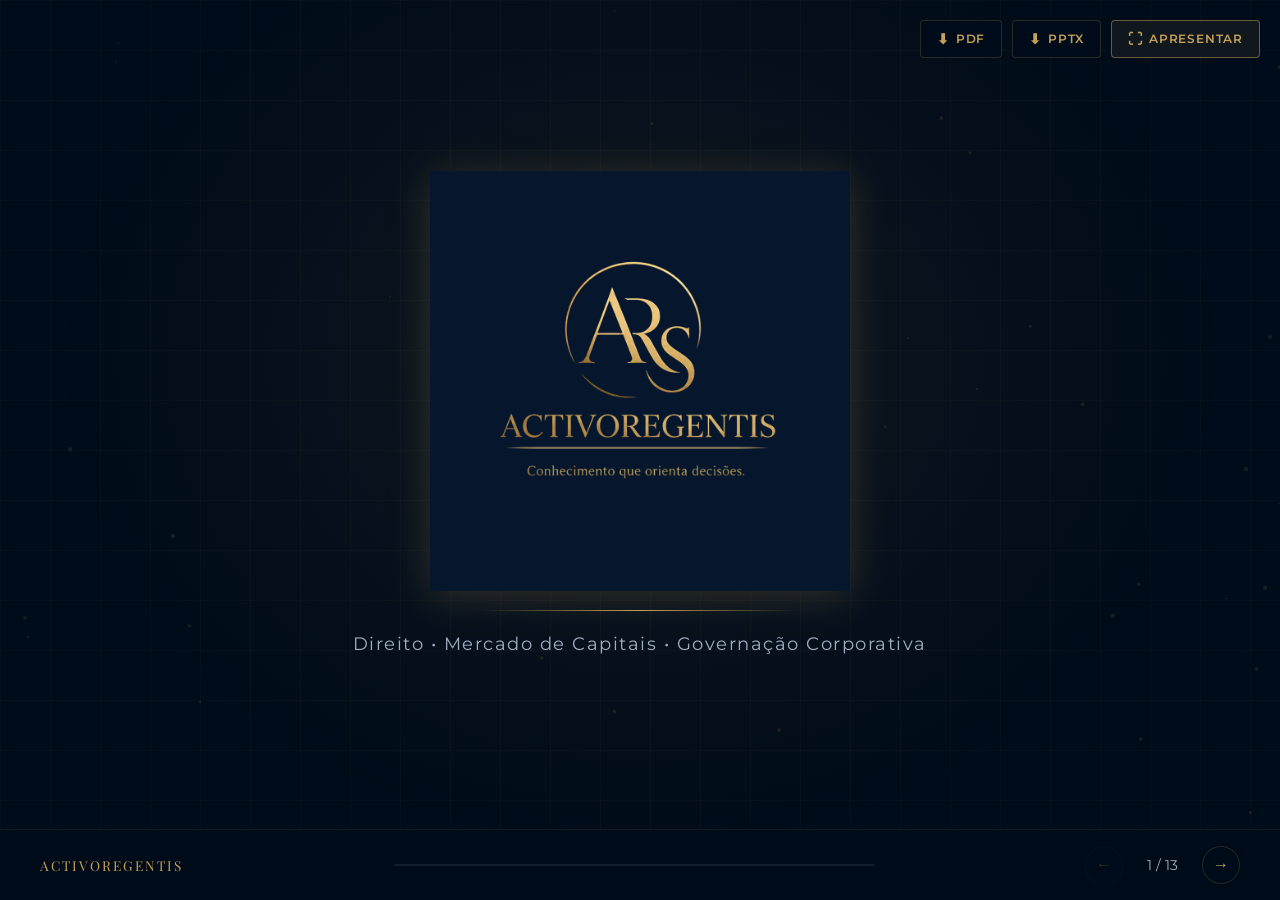
==== commit c4608b07: "style: simplify typography and remove Cinzel font" ====
--- a/index.html
+++ b/index.html
@@ -55,21 +55,21 @@
                 <p class="panel-lead">
                     A <strong>ActivoRegentis</strong> é especializada na interseção de três pilares fundamentais:
                 </p>
-                <div class="pilar-container">
-                    <div class="card">
-                        <div class="card-icon">⚖</div>
-                        <h3>Direito</h3>
-                        <p>O enquadramento legal que assegura a solidez e a legitimidade das operações.</p>
-                    </div>
-                    <div class="card">
-                        <div class="card-icon">📈</div>
-                        <h3>Mercado de Capitais</h3>
-                        <p>O dinamismo financeiro, investimento e eficiência na alocação de recursos.</p>
-                    </div>
-                    <div class="card">
-                        <div class="card-icon">🏛</div>
-                        <h3>Governação Corporativa</h3>
-                        <p>Os princípios éticos, a transparência e as melhores práticas de liderança.</p>
+                <div class="kpi-grid-modern">
+                    <div class="kpi-card-modern">
+                        <div class="kpi-value" style="color: var(--gold); font-size: 2.2rem;">⚖</div>
+                        <div class="kpi-title">Direito</div>
+                        <div class="kpi-desc">O enquadramento legal que assegura a solidez e a legitimidade das operações.</div>
+                    </div>
+                    <div class="kpi-card-modern">
+                        <div class="kpi-value" style="color: var(--gold); font-size: 2.2rem;">📈</div>
+                        <div class="kpi-title">Mercado de Capitais</div>
+                        <div class="kpi-desc">O dinamismo financeiro, investimento e eficiência na alocação de recursos.</div>
+                    </div>
+                    <div class="kpi-card-modern">
+                        <div class="kpi-value" style="color: var(--gold); font-size: 2.2rem;">🏛</div>
+                        <div class="kpi-title">Governação Corporativa</div>
+                        <div class="kpi-desc">Os princípios éticos, a transparência e as melhores práticas de liderança.</div>
                     </div>
                 </div>
                 <p class="panel-footnote">
@@ -154,26 +154,26 @@
                 <h2 class="slide-title gold-gradient-text">Os Nossos Valores</h2>
                 <span class="slide-category">Princípios</span>
             </div>
-            <div class="values-grid">
-                <div class="value-item">
-                    <div class="value-icon">§</div>
-                    <h3>Rigor</h3>
-                    <p>Tratamos cada tema com profundidade técnica, base legal sólida e precisão conceptual.</p>
-                </div>
-                <div class="value-item">
-                    <div class="value-icon">✔</div>
-                    <h3>Integridade</h3>
-                    <p>Comunicamos com transparência, independência de pensamento e respeito pelos princípios éticos que sustentam o sistema financeiro.</p>
-                </div>
-                <div class="value-item">
-                    <div class="value-icon">★</div>
-                    <h3>Excelência</h3>
-                    <p>Procuramos consistentemente elevar o nível do debate e da prática profissional.</p>
-                </div>
-                <div class="value-item">
-                    <div class="value-icon">➤</div>
-                    <h3>Impacto</h3>
-                    <p>Produzimos conhecimento com o objectivo de influenciar decisões, melhorar práticas e fortalecer o sistema financeiro.</p>
+            <div class="kpi-grid-modern">
+                <div class="kpi-card-modern">
+                    <div class="kpi-value" style="color: var(--gold); font-size: 2.2rem;">§</div>
+                    <div class="kpi-title">Rigor</div>
+                    <div class="kpi-desc">Tratamos cada tema com profundidade técnica, base legal sólida e precisão conceptual.</div>
+                </div>
+                <div class="kpi-card-modern">
+                    <div class="kpi-value" style="color: var(--gold); font-size: 2.2rem;">✔</div>
+                    <div class="kpi-title">Integridade</div>
+                    <div class="kpi-desc">Comunicamos com transparência, independência de pensamento e respeito pelos princípios éticos que sustentam o sistema financeiro.</div>
+                </div>
+                <div class="kpi-card-modern">
+                    <div class="kpi-value" style="color: var(--gold); font-size: 2.2rem;">★</div>
+                    <div class="kpi-title">Excelência</div>
+                    <div class="kpi-desc">Procuramos consistentemente elevar o nível do debate e da prática profissional.</div>
+                </div>
+                <div class="kpi-card-modern">
+                    <div class="kpi-value" style="color: var(--gold); font-size: 2.2rem;">➤</div>
+                    <div class="kpi-title">Impacto</div>
+                    <div class="kpi-desc">Produzimos conhecimento com o objectivo de influenciar decisões, melhorar práticas e fortalecer o sistema financeiro.</div>
                 </div>
             </div>
         </section>
@@ -262,15 +262,15 @@
             </div>
             <div class="panel">
                 <p class="panel-lead">Levamos conhecimento especializado para moldar o futuro profissional e institucional:</p>
-                <div class="target-grid">
-                    <div class="target-card">Profissionais do Direito</div>
-                    <div class="target-card">Administradores</div>
-                    <div class="target-card">Investidores</div>
-                    <div class="target-card">Reguladores</div>
-                    <div class="target-card">Instituições Financeiras</div>
-                    <div class="target-card">Empresas</div>
-                    <div class="target-card">Académicos</div>
-                    <div class="target-card">Estudantes</div>
+                <div class="kpi-grid-modern" style="grid-template-columns: repeat(4, 1fr); gap: 1rem;">
+                    <div class="kpi-card-modern" style="padding: 1rem;"><div class="kpi-title" style="margin:0;">Profissionais do Direito</div></div>
+                    <div class="kpi-card-modern" style="padding: 1rem;"><div class="kpi-title" style="margin:0;">Administradores</div></div>
+                    <div class="kpi-card-modern" style="padding: 1rem;"><div class="kpi-title" style="margin:0;">Investidores</div></div>
+                    <div class="kpi-card-modern" style="padding: 1rem;"><div class="kpi-title" style="margin:0;">Reguladores</div></div>
+                    <div class="kpi-card-modern" style="padding: 1rem;"><div class="kpi-title" style="margin:0;">Instituições Financeiras</div></div>
+                    <div class="kpi-card-modern" style="padding: 1rem;"><div class="kpi-title" style="margin:0;">Empresas</div></div>
+                    <div class="kpi-card-modern" style="padding: 1rem;"><div class="kpi-title" style="margin:0;">Académicos</div></div>
+                    <div class="kpi-card-modern" style="padding: 1rem;"><div class="kpi-title" style="margin:0;">Estudantes</div></div>
                 </div>
             </div>
         </section>
@@ -309,13 +309,13 @@
                         <p>É a materialização de uma visão estratégica, robusta, construída ao longo de décadas de experiência nos mercados e no meio jurídico.</p>
                         <p>Representa o ponto de fusão ideal onde o conhecimento e a responsabilidade criam impacto sustentável no mercado moderno.</p>
                     </div>
-                    <div class="sig-keywords">
-                        <div class="sig-keyword">Mercado</div>
-                        <div class="sig-keyword">Direito</div>
-                        <div class="sig-keyword">Governação</div>
-                        <div class="sig-keyword">Conhecimento</div>
-                        <div class="sig-keyword">Responsabilidade</div>
-                        <div class="sig-keyword">Impacto</div>
+                    <div class="kpi-grid-modern" style="grid-template-columns: repeat(3, 1fr); gap: 1rem;">
+                        <div class="kpi-card-modern" style="padding: 1rem;"><div class="kpi-title" style="margin:0;">Mercado</div></div>
+                        <div class="kpi-card-modern" style="padding: 1rem;"><div class="kpi-title" style="margin:0;">Direito</div></div>
+                        <div class="kpi-card-modern" style="padding: 1rem;"><div class="kpi-title" style="margin:0;">Governação</div></div>
+                        <div class="kpi-card-modern" style="padding: 1rem;"><div class="kpi-title" style="margin:0;">Conhecimento</div></div>
+                        <div class="kpi-card-modern" style="padding: 1rem;"><div class="kpi-title" style="margin:0;">Responsabilidade</div></div>
+                        <div class="kpi-card-modern" style="padding: 1rem;"><div class="kpi-title" style="margin:0;">Impacto</div></div>
                     </div>
                 </div>
             </div>
--- a/styles.css
+++ b/styles.css
@@ -2,8 +2,7 @@
    ACTIVOREGENTIS — Presentation Stylesheet
    Corporate Premium | Mobile-First Design
    ============================================ */
-
-@import url('https://fonts.googleapis.com/css2?family=Cinzel:wght@400;500;700&family=Montserrat:wght@300;400;500;600&family=Playfair+Display:ital,wght@0,400;0,600;1,400&display=swap');
+@import url('https://fonts.googleapis.com/css2?family=Montserrat:wght@300;400;500;600&family=Playfair+Display:ital,wght@0,400;0,600;1,400&display=swap');
 
 /* ── Custom Properties ─────────────────────── */
 :root {
@@ -21,7 +20,7 @@
 
     --border: rgba(197, 160, 89, 0.2);
 
-    --font-serif: 'Cinzel', 'Playfair Display', serif;
+    --font-serif: 'Playfair Display', serif;
     --font-sans:  'Montserrat', sans-serif;
 
     --slide-transition: 0.75s;
@@ -829,10 +828,124 @@
     }
 
     .card, .value-item, .vision-card, .meaning-col,
-    .list-item, .channel-card, .target-card, .sig-keyword {
+    .list-item, .channel-card, .target-card, .sig-keyword, .kpi-card-modern, .box-old, .box-new {
         opacity: 1 !important;
         transform: none !important;
     }
+}
+
+/* ── Modern V2 Grid ────────────────────────── */
+.kpi-grid-modern {
+    display: grid;
+    grid-template-columns: repeat(auto-fit, minmax(220px, 1fr));
+    gap: 1.5rem;
+    width: 100%;
+    margin-top: 1rem;
+}
+
+.kpi-card-modern {
+    background: var(--bg-card);
+    padding: 1.5rem;
+    border-radius: 12px;
+    text-align: center;
+    box-shadow: 0 4px 15px rgba(0,0,0,0.2);
+    border: 1px solid var(--border);
+    transition: transform 0.4s ease, border-color 0.4s ease, box-shadow 0.4s ease;
+    backdrop-filter: blur(8px);
+}
+
+.kpi-card-modern:hover {
+    transform: translateY(-8px);
+    border-color: var(--gold);
+    box-shadow: 0 10px 25px rgba(197,160,89,.15);
+}
+
+.kpi-title {
+    font-size: 0.95rem;
+    color: var(--gold-light);
+    text-transform: uppercase;
+    font-weight: 600;
+    margin-bottom: 0.8rem;
+    letter-spacing: 1px;
+}
+
+.kpi-value {
+    font-size: clamp(1.2rem, 3vw, 1.8rem);
+    color: var(--text-primary);
+    font-weight: 700;
+    margin-bottom: 0.8rem;
+    line-height: 1.2;
+}
+
+.kpi-desc {
+    font-size: 0.88rem;
+    color: var(--text-secondary);
+    line-height: 1.5;
+}
+
+/* ── Comparison Grid (V2) ──────────────────── */
+.comparison-grid {
+    display: grid;
+    grid-template-columns: 1fr 1fr;
+    gap: 2rem;
+    margin-top: 1.5rem;
+}
+
+.box-old, .box-new {
+    padding: 1.8rem;
+    border-radius: 8px;
+    background: rgba(0, 18, 41, 0.5);
+    border: 1px solid var(--border);
+    position: relative;
+    transition: transform 0.3s ease;
+}
+
+.box-old {
+    border-left: 4px solid #666;
+}
+
+.box-new {
+    border-left: 4px solid var(--gold);
+    background: rgba(197, 160, 89, 0.08);
+}
+
+.box-old h3, .box-new h3 {
+    margin-bottom: 1rem;
+    font-size: 1.2rem;
+}
+
+.box-old h3 { color: #aaa; }
+.box-new h3 { color: var(--gold-light); }
+
+.box-old ul, .box-new ul {
+    list-style: none;
+    padding: 0;
+}
+
+.box-old li, .box-new li {
+    margin-bottom: 0.8rem;
+    font-size: 0.95rem;
+    color: var(--text-secondary);
+    display: flex;
+    align-items: flex-start;
+}
+
+.box-old li::before {
+    content: "✕";
+    color: #666;
+    margin-right: 10px;
+    font-weight: bold;
+}
+
+.box-new li {
+    color: var(--text-primary);
+}
+
+.box-new li::before {
+    content: "✓";
+    color: var(--gold);
+    margin-right: 10px;
+    font-weight: bold;
 }
 
 /* ============================================
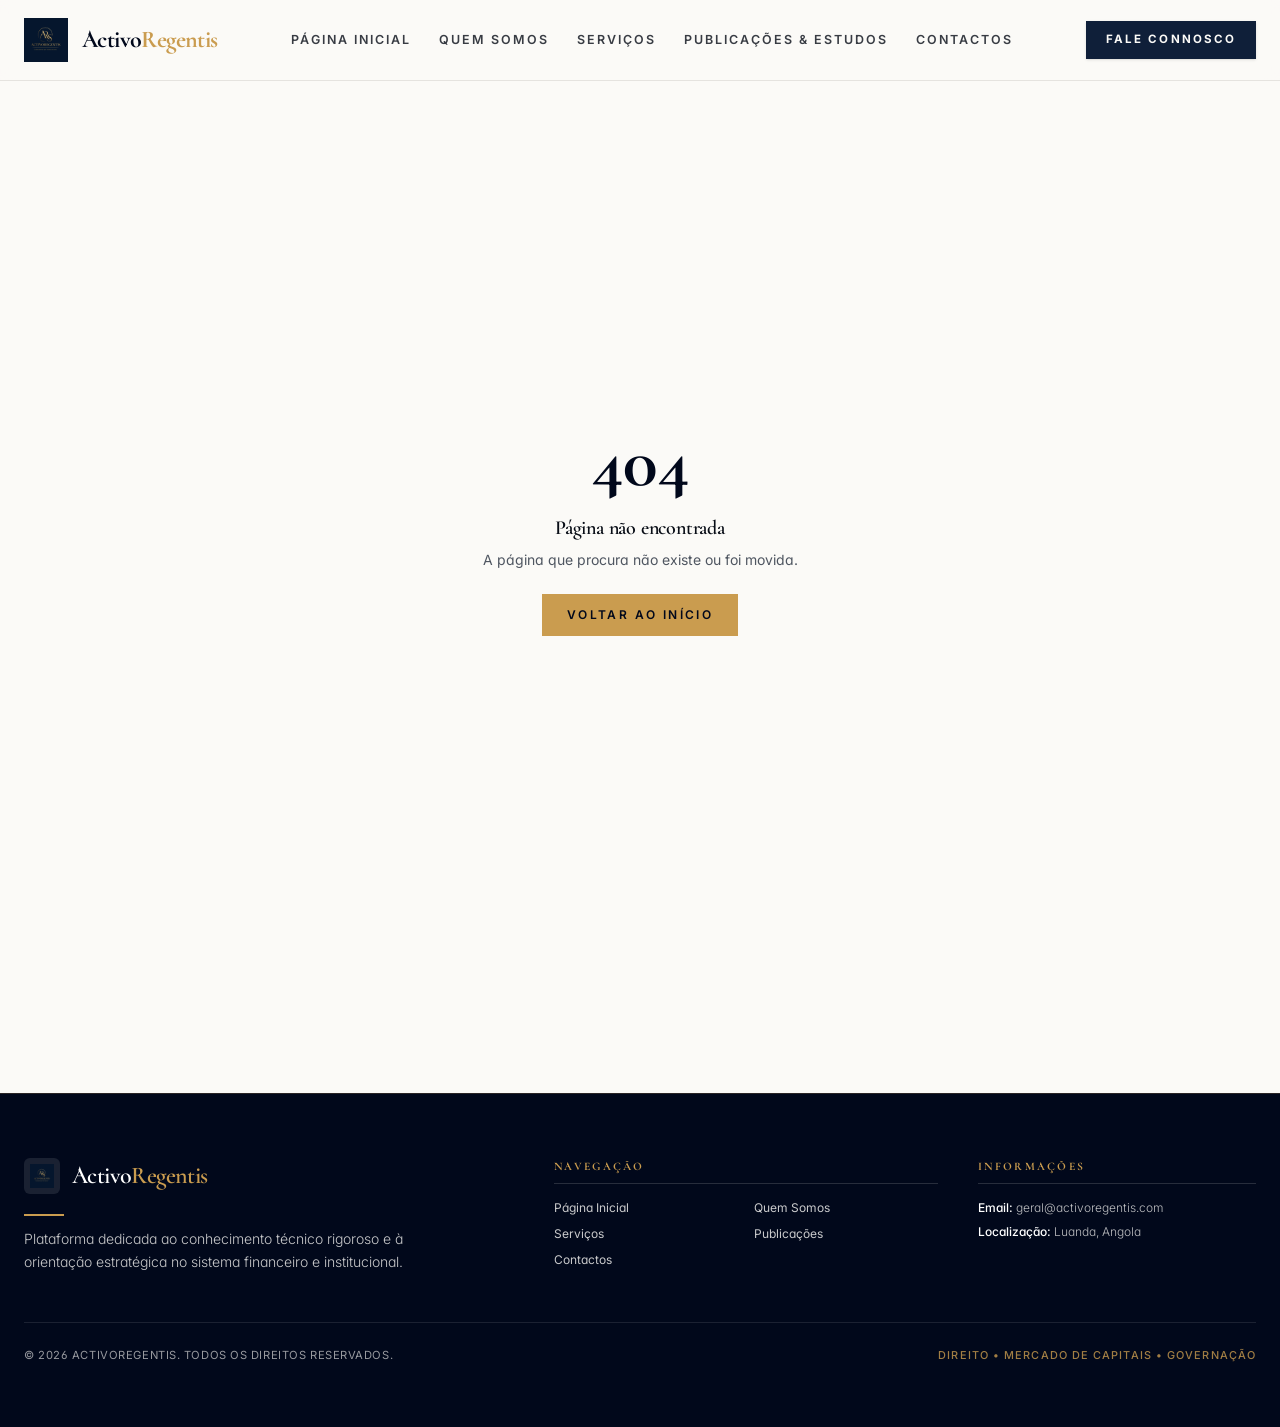
==== commit db2f45ab: "Deploy: sincronizar build de producao no root e hostinger_build" ====
--- a/index.html
+++ b/index.html
@@ -1,363 +1,27 @@
 <!DOCTYPE html>
 <html lang="pt-PT">
-<head>
-    <meta charset="UTF-8">
-    <meta name="viewport" content="width=device-width, initial-scale=1.0, maximum-scale=1.0">
-    <meta name="description" content="ActivoRegentis - Conhecimento que Orienta Decisões. Apresentação institucional premium sobre Direito, Mercado de Capitais e Governação Corporativa.">
-    <meta name="theme-color" content="#000c1a">
-    <title>ActivoRegentis - Apresentação Executiva Premium</title>
-    <link rel="stylesheet" href="styles.css">
-    <script src="pptxgen.bundle.js"></script>
-</head>
-<body>
-
-    <!-- Action Buttons Bar -->
-    <div class="action-buttons-container" id="actionBar">
-        <button class="btn-action" id="btnPDF" title="Descarregar PDF">
-            <span class="btn-icon">⬇</span><span class="btn-label">PDF</span>
-        </button>
-        <button class="btn-action" id="btnPPTX" title="Descarregar PPTX">
-            <span class="btn-icon">⬇</span><span class="btn-label">PPTX</span>
-        </button>
-        <button class="btn-action btn-primary" id="btnFullscreen" title="Apresentar em Ecrã Inteiro">
-            <span class="btn-icon">⛶</span><span class="btn-label">Apresentar</span>
-        </button>
-    </div>
-
-    <!-- Canvas Animated Background -->
-    <canvas class="bg-canvas" id="bgCanvas"></canvas>
-    <div class="bg-radial"></div>
-    <div class="bg-grid"></div>
-
-    <!-- Main Deck Container -->
-    <div class="deck-container">
-
-        <!-- ═══════════════════════════════════════ -->
-        <!-- SLIDE 1: CAPA                           -->
-        <!-- ═══════════════════════════════════════ -->
-        <section class="slide slide-cover active" id="slide1" aria-label="Capa">
-            <div class="cover-inner">
-                <img src="logo.png" alt="ActivoRegentis — Logótipo oficial" class="brand-logo-img">
-                <div class="cover-divider"></div>
-                <p class="cover-tagline">Direito &bull; Mercado de Capitais &bull; Governação Corporativa</p>
-            </div>
-        </section>
-
-        <!-- ═══════════════════════════════════════ -->
-        <!-- SLIDE 2: A NOSSA ESSÊNCIA               -->
-        <!-- ═══════════════════════════════════════ -->
-        <section class="slide" id="slide2" aria-label="A Nossa Essência">
-            <div class="slide-header">
-                <h2 class="slide-title gold-gradient-text">A Nossa Essência</h2>
-                <span class="slide-category">Institucional</span>
-            </div>
-            <div class="panel">
-                <p class="panel-lead">
-                    A <strong>ActivoRegentis</strong> é especializada na interseção de três pilares fundamentais:
-                </p>
-                <div class="kpi-grid-modern">
-                    <div class="kpi-card-modern">
-                        <div class="kpi-value" style="color: var(--gold); font-size: 2.2rem;">⚖</div>
-                        <div class="kpi-title">Direito</div>
-                        <div class="kpi-desc">O enquadramento legal que assegura a solidez e a legitimidade das operações.</div>
-                    </div>
-                    <div class="kpi-card-modern">
-                        <div class="kpi-value" style="color: var(--gold); font-size: 2.2rem;">📈</div>
-                        <div class="kpi-title">Mercado de Capitais</div>
-                        <div class="kpi-desc">O dinamismo financeiro, investimento e eficiência na alocação de recursos.</div>
-                    </div>
-                    <div class="kpi-card-modern">
-                        <div class="kpi-value" style="color: var(--gold); font-size: 2.2rem;">🏛</div>
-                        <div class="kpi-title">Governação Corporativa</div>
-                        <div class="kpi-desc">Os princípios éticos, a transparência e as melhores práticas de liderança.</div>
-                    </div>
-                </div>
-                <p class="panel-footnote">
-                    Produzimos conteúdos que ajudam profissionais e instituições a tomar decisões mais informadas, estratégicas e sustentáveis.
-                </p>
-            </div>
-        </section>
-
-        <!-- ═══════════════════════════════════════ -->
-        <!-- SLIDE 3: O SIGNIFICADO DO NOME          -->
-        <!-- ═══════════════════════════════════════ -->
-        <section class="slide" id="slide3" aria-label="Significado do Nome">
-            <div class="slide-header">
-                <h2 class="slide-title gold-gradient-text">O Significado do Nome</h2>
-                <span class="slide-category">Identidade</span>
-            </div>
-            <div class="panel">
-                <div class="meaning-container">
-                    <div class="meaning-col">
-                        <h3>ACTIVO</h3>
-                        <p class="meaning-latin">Do universo financeiro</p>
-                        <ul>
-                            <li>Activos, investimentos, capital</li>
-                            <li>Participação activa no mercado</li>
-                            <li>Dinamismo dos mercados financeiros</li>
-                        </ul>
-                    </div>
-                    <div class="meaning-sep">
-                        <span class="meaning-plus">&amp;</span>
-                    </div>
-                    <div class="meaning-col">
-                        <h3>REGENTIS</h3>
-                        <p class="meaning-latin">Do latim &ldquo;Regens&rdquo;</p>
-                        <ul>
-                            <li>Aquele que orienta</li>
-                            <li>Aquele que dirige com base em princípios</li>
-                            <li>Aquele que estrutura e dá direcção</li>
-                        </ul>
-                    </div>
-                </div>
-                <blockquote class="meaning-footer">
-                    &ldquo;<strong>ActivoRegentis</strong> é uma plataforma de partilha de conhecimento sobre o Direito, o mercado de capitais e a governação corporativa, orientada para profissionais e instituições que procuram excelência, clareza e impacto na tomada de decisões.&rdquo;
-                </blockquote>
-            </div>
-        </section>
-
-        <!-- ═══════════════════════════════════════ -->
-        <!-- SLIDE 4: A NOSSA MISSÃO                 -->
-        <!-- ═══════════════════════════════════════ -->
-        <section class="slide" id="slide4" aria-label="A Nossa Missão">
-            <div class="slide-header">
-                <h2 class="slide-title gold-gradient-text">A Nossa Missão</h2>
-                <span class="slide-category">Propósito</span>
-            </div>
-            <div class="panel panel-centered">
-                <div class="highlight-quote">
-                    &ldquo;Promover uma cultura de <span class="highlight-quote-span">rigor</span>, <span class="highlight-quote-span">integridade</span> e <span class="highlight-quote-span">excelência</span>, através da produção e partilha de conhecimento técnico que gere valor real para profissionais, instituições e sistema financeiro.&rdquo;
-                </div>
-            </div>
-        </section>
-
-        <!-- ═══════════════════════════════════════ -->
-        <!-- SLIDE 5: A NOSSA VISÃO                  -->
-        <!-- ═══════════════════════════════════════ -->
-        <section class="slide" id="slide5" aria-label="A Nossa Visão">
-            <div class="slide-header">
-                <h2 class="slide-title gold-gradient-text">A Nossa Visão</h2>
-                <span class="slide-category">Futuro</span>
-            </div>
-            <div class="panel panel-centered">
-                <div class="highlight-quote">
-                    &ldquo;Ser uma plataforma de referência na produção de conhecimento sobre direito, mercado de capitais e governação corporativa, contribuindo para a qualidade das decisões, a evolução regulatória e a consolidação de melhores práticas institucionais.&rdquo;
-                </div>
-            </div>
-        </section>
-
-        <!-- ═══════════════════════════════════════ -->
-        <!-- SLIDE 6: OS NOSSOS VALORES              -->
-        <!-- ═══════════════════════════════════════ -->
-        <section class="slide" id="slide6" aria-label="Os Nossos Valores">
-            <div class="slide-header">
-                <h2 class="slide-title gold-gradient-text">Os Nossos Valores</h2>
-                <span class="slide-category">Princípios</span>
-            </div>
-            <div class="kpi-grid-modern">
-                <div class="kpi-card-modern">
-                    <div class="kpi-value" style="color: var(--gold); font-size: 2.2rem;">§</div>
-                    <div class="kpi-title">Rigor</div>
-                    <div class="kpi-desc">Tratamos cada tema com profundidade técnica, base legal sólida e precisão conceptual.</div>
-                </div>
-                <div class="kpi-card-modern">
-                    <div class="kpi-value" style="color: var(--gold); font-size: 2.2rem;">✔</div>
-                    <div class="kpi-title">Integridade</div>
-                    <div class="kpi-desc">Comunicamos com transparência, independência de pensamento e respeito pelos princípios éticos que sustentam o sistema financeiro.</div>
-                </div>
-                <div class="kpi-card-modern">
-                    <div class="kpi-value" style="color: var(--gold); font-size: 2.2rem;">★</div>
-                    <div class="kpi-title">Excelência</div>
-                    <div class="kpi-desc">Procuramos consistentemente elevar o nível do debate e da prática profissional.</div>
-                </div>
-                <div class="kpi-card-modern">
-                    <div class="kpi-value" style="color: var(--gold); font-size: 2.2rem;">➤</div>
-                    <div class="kpi-title">Impacto</div>
-                    <div class="kpi-desc">Produzimos conhecimento com o objectivo de influenciar decisões, melhorar práticas e fortalecer o sistema financeiro.</div>
-                </div>
-            </div>
-        </section>
-
-        <!-- ═══════════════════════════════════════ -->
-        <!-- SLIDE 7: ÁREAS DE ACTUAÇÃO              -->
-        <!-- ═══════════════════════════════════════ -->
-        <section class="slide" id="slide7" aria-label="Áreas de Actuação">
-            <div class="slide-header">
-                <h2 class="slide-title gold-gradient-text">Áreas de Actuação</h2>
-                <span class="slide-category">Foco</span>
-            </div>
-            <div class="panel">
-                <div class="list-grid">
-                    <div class="list-item">Direito</div>
-                    <div class="list-item">Mercado de Capitais</div>
-                    <div class="list-item">Governação Corporativa</div>
-                    <div class="list-item">Compliance</div>
-                    <div class="list-item">Regulação Financeira</div>
-                    <div class="list-item">Gestão de Risco</div>
-                    <div class="list-item">Sustentabilidade Institucional</div>
-                    <div class="list-item">Tomada de Decisão Estratégica</div>
-                </div>
-            </div>
-        </section>
-
-        <!-- ═══════════════════════════════════════ -->
-        <!-- SLIDE 8: O QUE PRODUZIMOS               -->
-        <!-- ═══════════════════════════════════════ -->
-        <section class="slide" id="slide8" aria-label="O Que Produzimos">
-            <div class="slide-header">
-                <h2 class="slide-title gold-gradient-text">O Que Produzimos</h2>
-                <span class="slide-category">Conteúdos</span>
-            </div>
-            <div class="panel">
-                <div class="list-grid">
-                    <div class="list-item">Artigos Técnicos</div>
-                    <div class="list-item">Análises Jurídicas</div>
-                    <div class="list-item">Insights de Mercado</div>
-                    <div class="list-item">Conteúdo Educativo</div>
-                    <div class="list-item">Opiniões Especializadas</div>
-                    <div class="list-item">Comentários Regulatórios</div>
-                    <div class="list-item">Tendências de Governação</div>
-                    <div class="list-item">Estudos e Reflexões</div>
-                </div>
-            </div>
-        </section>
-
-        <!-- ═══════════════════════════════════════ -->
-        <!-- SLIDE 9: PRESENÇA DIGITAL               -->
-        <!-- ═══════════════════════════════════════ -->
-        <section class="slide" id="slide9" aria-label="Presença Digital">
-            <div class="slide-header">
-                <h2 class="slide-title gold-gradient-text">Presença Digital</h2>
-                <span class="slide-category">Canais</span>
-            </div>
-            <div class="panel">
-                <p class="panel-lead">A ActivoRegentis posiciona-se como uma plataforma digital de referência no ecossistema lusófono.</p>
-                <div class="channels-container">
-                    <a href="https://www.facebook.com" target="_blank" rel="noopener" class="channel-card">
-                        <span class="channel-icon">📣</span>
-                        <span class="channel-name">Facebook</span>
-                    </a>
-                    <a href="https://www.instagram.com" target="_blank" rel="noopener" class="channel-card">
-                        <span class="channel-icon">📷</span>
-                        <span class="channel-name">Instagram</span>
-                    </a>
-                    <a href="https://www.linkedin.com" target="_blank" rel="noopener" class="channel-card">
-                        <span class="channel-icon">💼</span>
-                        <span class="channel-name">LinkedIn</span>
-                    </a>
-                </div>
-                <div class="digital-footer">
-                    Website Oficial: <a href="http://www.activoregentis.com" target="_blank" rel="noopener" class="link-gold">www.activoregentis.com</a>
-                </div>
-            </div>
-        </section>
-
-        <!-- ═══════════════════════════════════════ -->
-        <!-- SLIDE 10: PÚBLICO-ALVO                  -->
-        <!-- ═══════════════════════════════════════ -->
-        <section class="slide" id="slide10" aria-label="Público-Alvo">
-            <div class="slide-header">
-                <h2 class="slide-title gold-gradient-text">Público-Alvo</h2>
-                <span class="slide-category">Destinatários</span>
-            </div>
-            <div class="panel">
-                <p class="panel-lead">Levamos conhecimento especializado para moldar o futuro profissional e institucional:</p>
-                <div class="kpi-grid-modern" style="grid-template-columns: repeat(4, 1fr); gap: 1rem;">
-                    <div class="kpi-card-modern" style="padding: 1rem;"><div class="kpi-title" style="margin:0;">Profissionais do Direito</div></div>
-                    <div class="kpi-card-modern" style="padding: 1rem;"><div class="kpi-title" style="margin:0;">Administradores</div></div>
-                    <div class="kpi-card-modern" style="padding: 1rem;"><div class="kpi-title" style="margin:0;">Investidores</div></div>
-                    <div class="kpi-card-modern" style="padding: 1rem;"><div class="kpi-title" style="margin:0;">Reguladores</div></div>
-                    <div class="kpi-card-modern" style="padding: 1rem;"><div class="kpi-title" style="margin:0;">Instituições Financeiras</div></div>
-                    <div class="kpi-card-modern" style="padding: 1rem;"><div class="kpi-title" style="margin:0;">Empresas</div></div>
-                    <div class="kpi-card-modern" style="padding: 1rem;"><div class="kpi-title" style="margin:0;">Académicos</div></div>
-                    <div class="kpi-card-modern" style="padding: 1rem;"><div class="kpi-title" style="margin:0;">Estudantes</div></div>
-                </div>
-            </div>
-        </section>
-
-        <!-- ═══════════════════════════════════════ -->
-        <!-- SLIDE 11: O NOSSO DIFERENCIAL           -->
-        <!-- ═══════════════════════════════════════ -->
-        <section class="slide" id="slide11" aria-label="O Nosso Diferencial">
-            <div class="slide-header">
-                <h2 class="slide-title gold-gradient-text">O Nosso Diferencial</h2>
-                <span class="slide-category">Valor</span>
-            </div>
-            <div class="panel panel-centered">
-                <p class="diferencial-intro">A ActivoRegentis não comunica apenas informação.</p>
-                <div class="diferencial-statements">
-                    <p>Transformamos</p>
-                    <p><span class="gold-gradient-text">Conhecimento</span> em <span class="gold-gradient-text">Orientação</span>.</p>
-                    <p>Análise em <span class="gold-gradient-text">Decisão</span>.</p>
-                    <p>Experiência em <span class="gold-gradient-text">Valor</span>.</p>
-                </div>
-            </div>
-        </section>
-
-        <!-- ═══════════════════════════════════════ -->
-        <!-- SLIDE 12: A ASSINATURA DO PROJECTO      -->
-        <!-- ═══════════════════════════════════════ -->
-        <section class="slide" id="slide12" aria-label="A Assinatura do Projecto">
-            <div class="slide-header">
-                <h2 class="slide-title gold-gradient-text">A Assinatura do Projecto</h2>
-                <span class="slide-category">Visão</span>
-            </div>
-            <div class="panel">
-                <div class="sig-container">
-                    <div class="sig-text">
-                        <p><strong>ActivoRegentis é mais do que uma marca corporativa.</strong></p>
-                        <p>É a materialização de uma visão estratégica, robusta, construída ao longo de décadas de experiência nos mercados e no meio jurídico.</p>
-                        <p>Representa o ponto de fusão ideal onde o conhecimento e a responsabilidade criam impacto sustentável no mercado moderno.</p>
-                    </div>
-                    <div class="kpi-grid-modern" style="grid-template-columns: repeat(3, 1fr); gap: 1rem;">
-                        <div class="kpi-card-modern" style="padding: 1rem;"><div class="kpi-title" style="margin:0;">Mercado</div></div>
-                        <div class="kpi-card-modern" style="padding: 1rem;"><div class="kpi-title" style="margin:0;">Direito</div></div>
-                        <div class="kpi-card-modern" style="padding: 1rem;"><div class="kpi-title" style="margin:0;">Governação</div></div>
-                        <div class="kpi-card-modern" style="padding: 1rem;"><div class="kpi-title" style="margin:0;">Conhecimento</div></div>
-                        <div class="kpi-card-modern" style="padding: 1rem;"><div class="kpi-title" style="margin:0;">Responsabilidade</div></div>
-                        <div class="kpi-card-modern" style="padding: 1rem;"><div class="kpi-title" style="margin:0;">Impacto</div></div>
-                    </div>
-                </div>
-            </div>
-        </section>
-
-        <!-- ═══════════════════════════════════════ -->
-        <!-- SLIDE 13: ENCERRAMENTO                  -->
-        <!-- ═══════════════════════════════════════ -->
-        <section class="slide slide-cover" id="slide13" aria-label="Encerramento">
-            <div class="cover-inner">
-                <img src="logo.png" alt="ActivoRegentis — Logótipo oficial" class="brand-logo-img">
-                <div class="cover-divider"></div>
-                <p class="cover-tagline" style="max-width: 520px;">
-                    Contribuindo para decisões mais sólidas, instituições mais fortes e mercados mais sustentáveis.
-                </p>
-                <div class="cover-links">
-                    <a href="http://www.activoregentis.com" target="_blank" rel="noopener" class="link-gold">www.activoregentis.com</a>
-                    <span class="cover-sep">|</span>
-                    <span>LinkedIn</span>
-                    <span class="cover-sep">|</span>
-                    <span>Facebook</span>
-                    <span class="cover-sep">|</span>
-                    <span>Instagram</span>
-                </div>
-            </div>
-        </section>
-
-    </div><!-- /.deck-container -->
-
-    <!-- Navigation Footer -->
-    <footer class="nav-footer">
-        <div class="brand-mini">ACTIVOREGENTIS</div>
-        <div class="progress-bar-container">
-            <div class="progress-bar" id="progressBar"></div>
-        </div>
-        <div class="controls">
-            <button class="btn-nav" id="prevBtn" aria-label="Slide anterior">&larr;</button>
-            <span class="slide-counter"><span id="currentSlideNum">1</span> / <span id="totalSlidesNum">13</span></span>
-            <button class="btn-nav" id="nextBtn" aria-label="Próximo slide">&rarr;</button>
-        </div>
-    </footer>
-
-    <script src="app.js"></script>
-</body>
+  <head>
+    <meta charset="UTF-8" />
+    <meta name="viewport" content="width=device-width, initial-scale=1.0, maximum-scale=5.0" />
+    <title>ActivoRegentis — Conhecimento que Orienta Decisões</title>
+    <meta name="description" content="Plataforma especializada em Direito, Mercado de Capitais e Governação Corporativa para profissionais e instituições." />
+    <meta name="theme-color" content="#000c1a" />
+    <meta property="og:title" content="ActivoRegentis — Conhecimento que Orienta Decisões" />
+    <meta property="og:description" content="Conteúdos técnicos e especializados sobre Direito, Mercado de Capitais e Governação Corporativa." />
+    <meta property="og:image" content="/logo.png" />
+    <meta property="og:type" content="website" />
+    <meta name="twitter:card" content="summary_large_image" />
+    <meta name="twitter:title" content="ActivoRegentis — Conhecimento que Orienta Decisões" />
+    <meta name="twitter:image" content="/logo.png" />
+    <link rel="icon" type="image/png" href="/logo.png" />
+    <link rel="preconnect" href="https://fonts.googleapis.com" />
+    <link rel="preconnect" href="https://fonts.gstatic.com" crossorigin />
+    <link href="https://fonts.googleapis.com/css2?family=Cormorant+Garamond:ital,wght@0,400;0,500;0,600;0,700;1,400;1,500&family=Inter:wght@300;400;500;600;700&display=swap" rel="stylesheet" />
+    <script type="module" crossorigin src="/assets/index-8H_37fq5.js"></script>
+    <link rel="modulepreload" crossorigin href="/assets/react-CYuo-Lgd.js">
+    <link rel="stylesheet" crossorigin href="/assets/styles-MxKJrjgW.css">
+  </head>
+  <body>
+    <div id="root"></div>
+  </body>
 </html>
